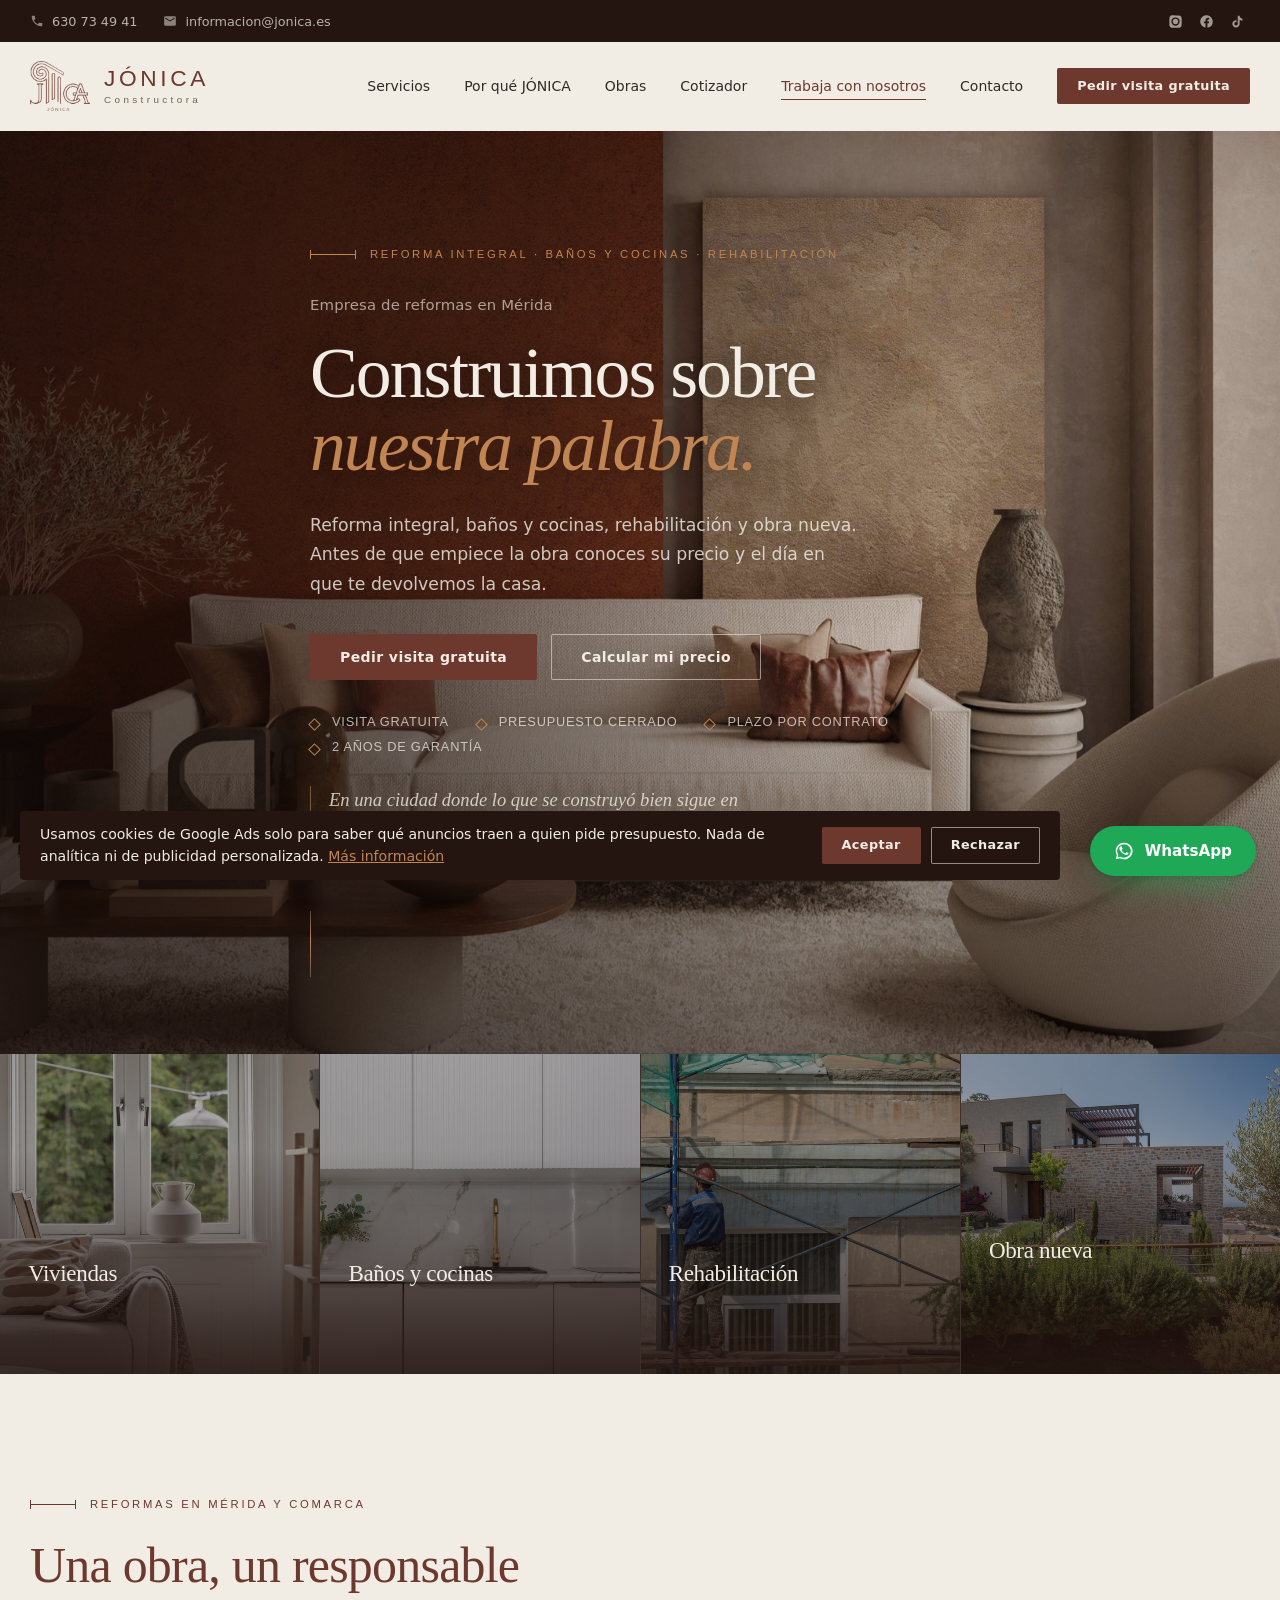
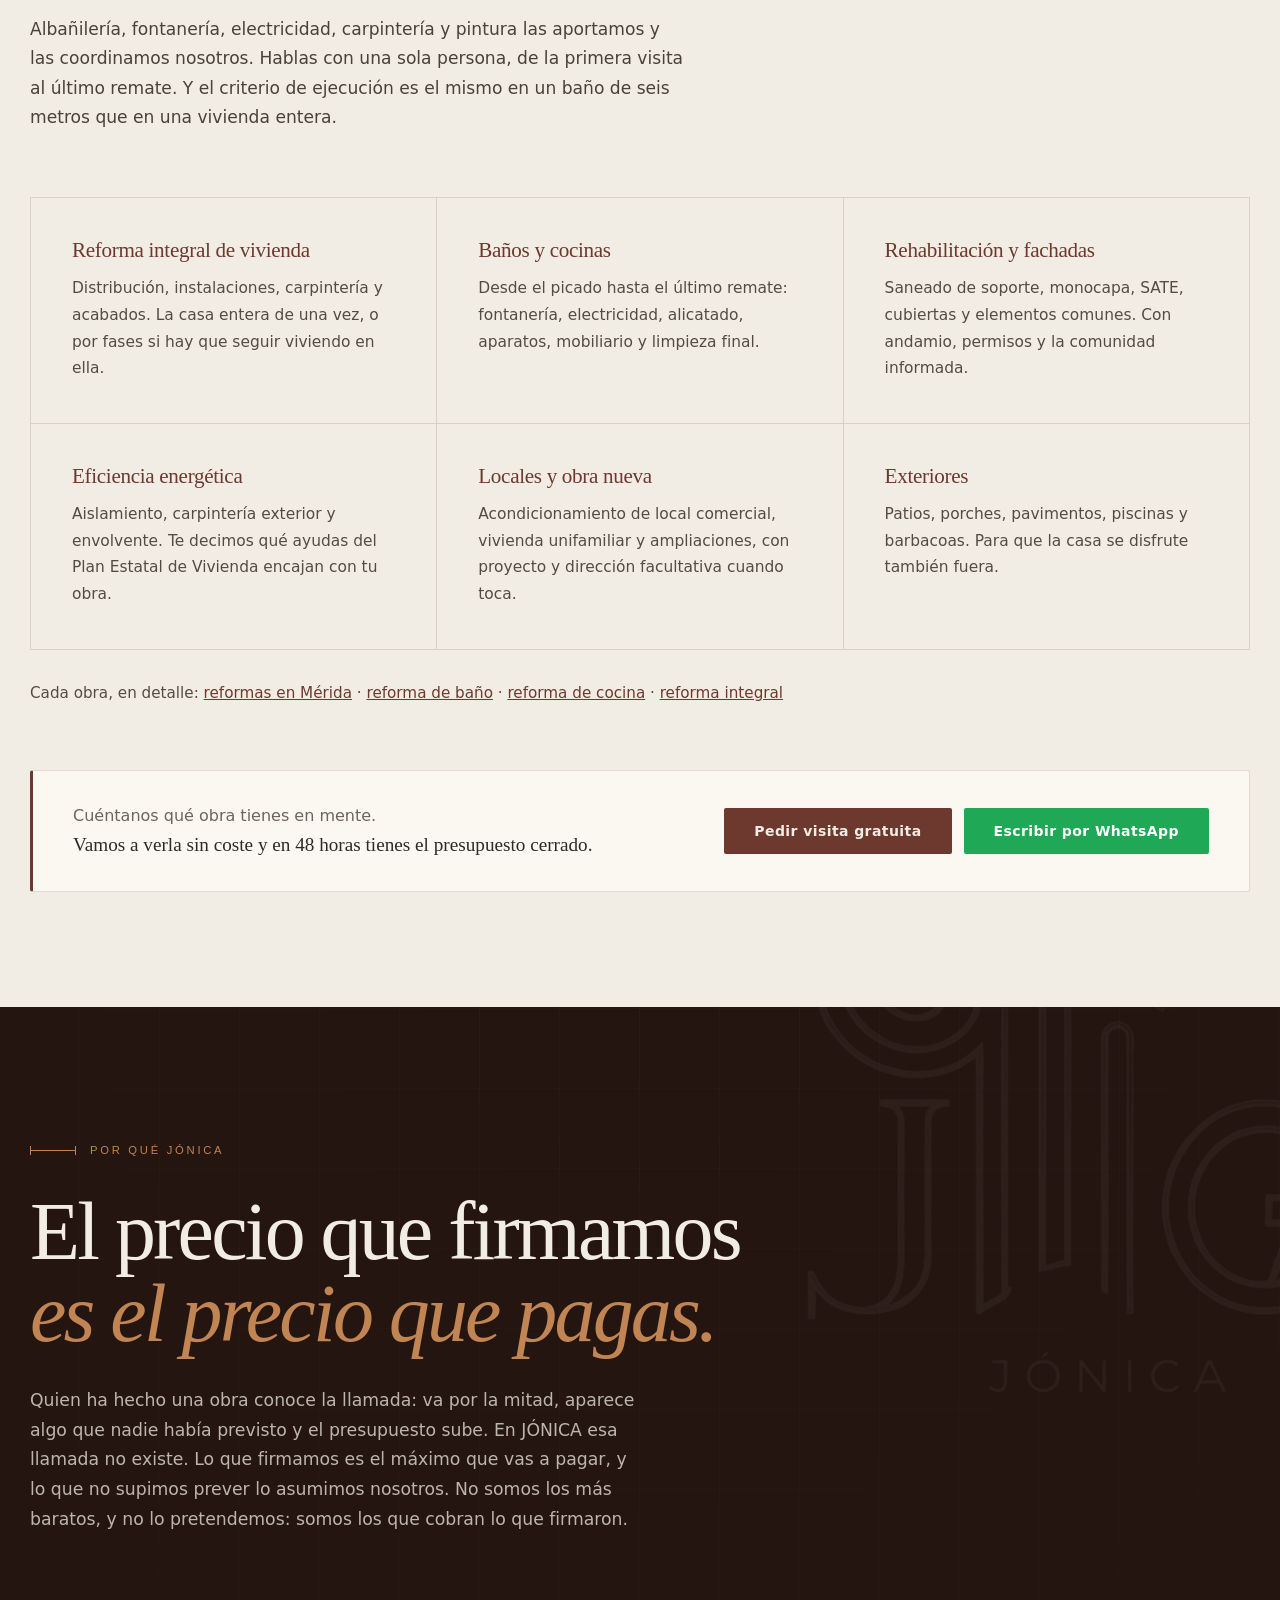
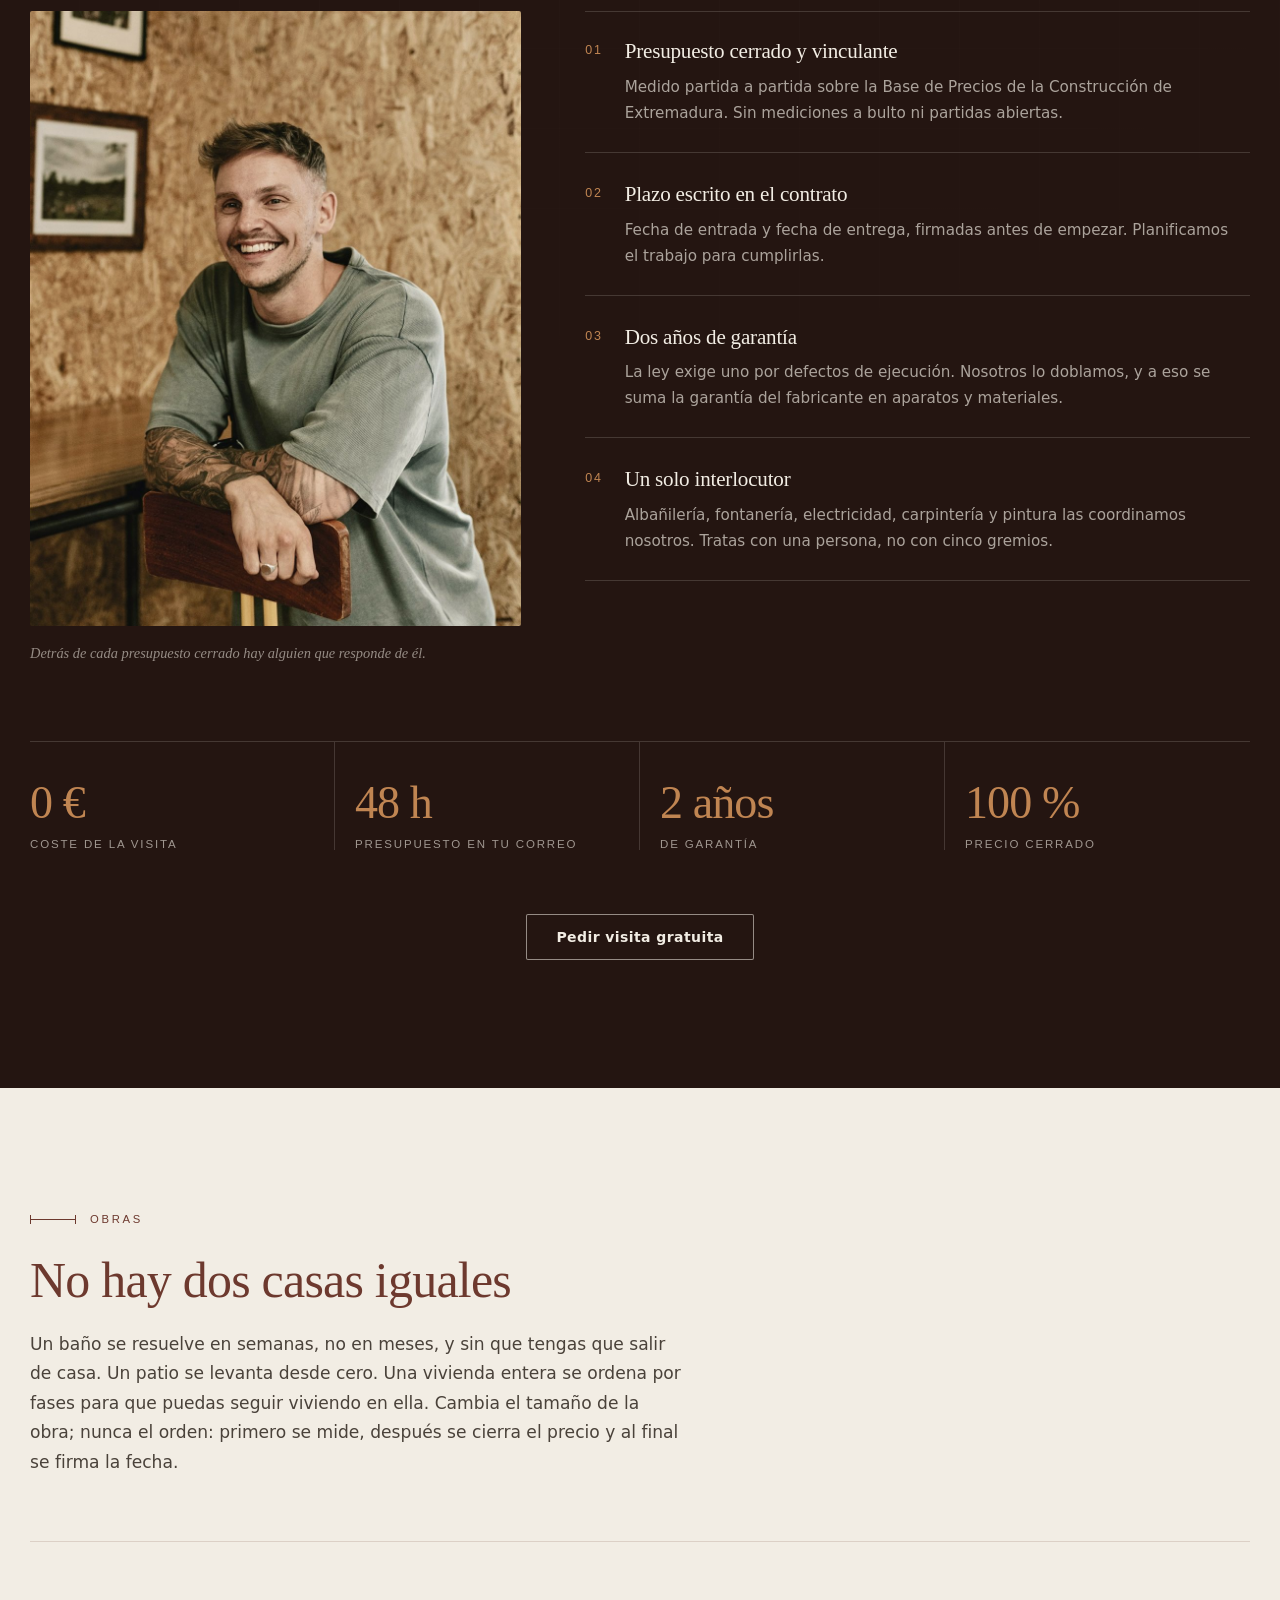
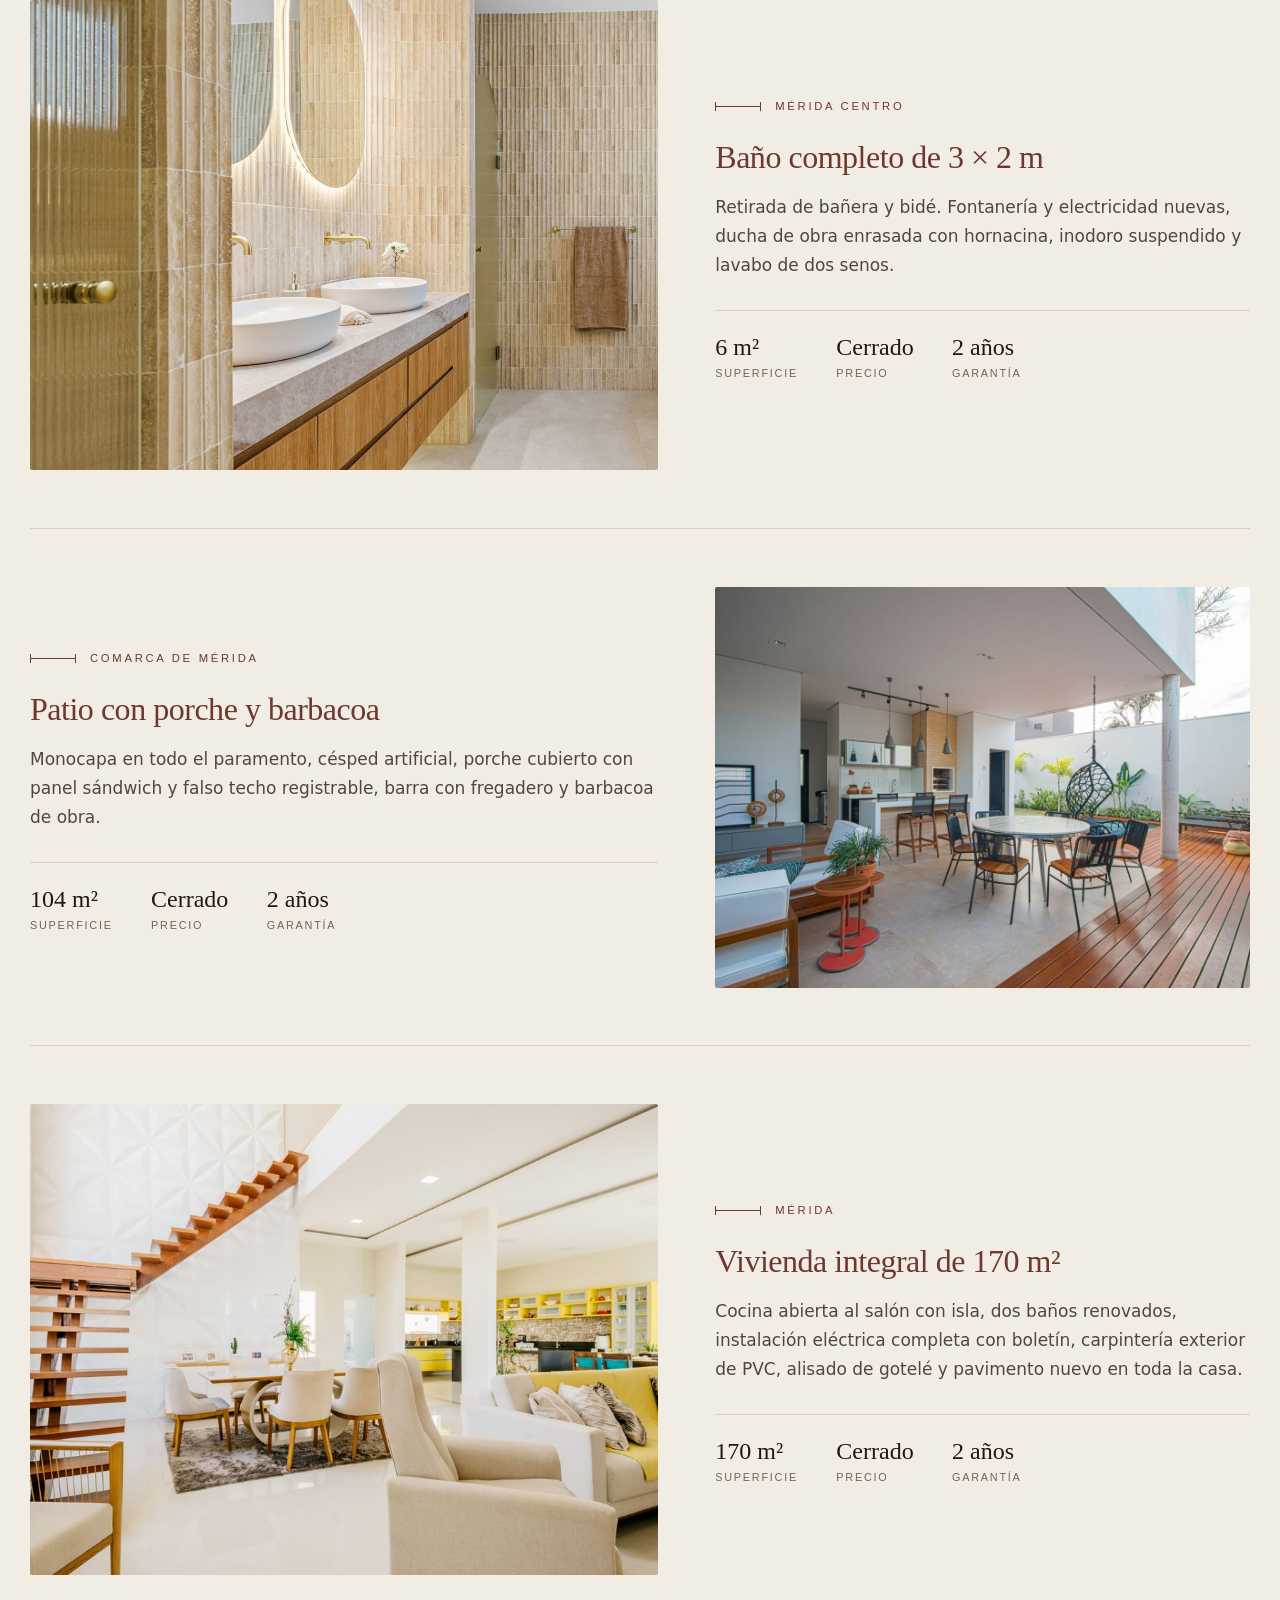
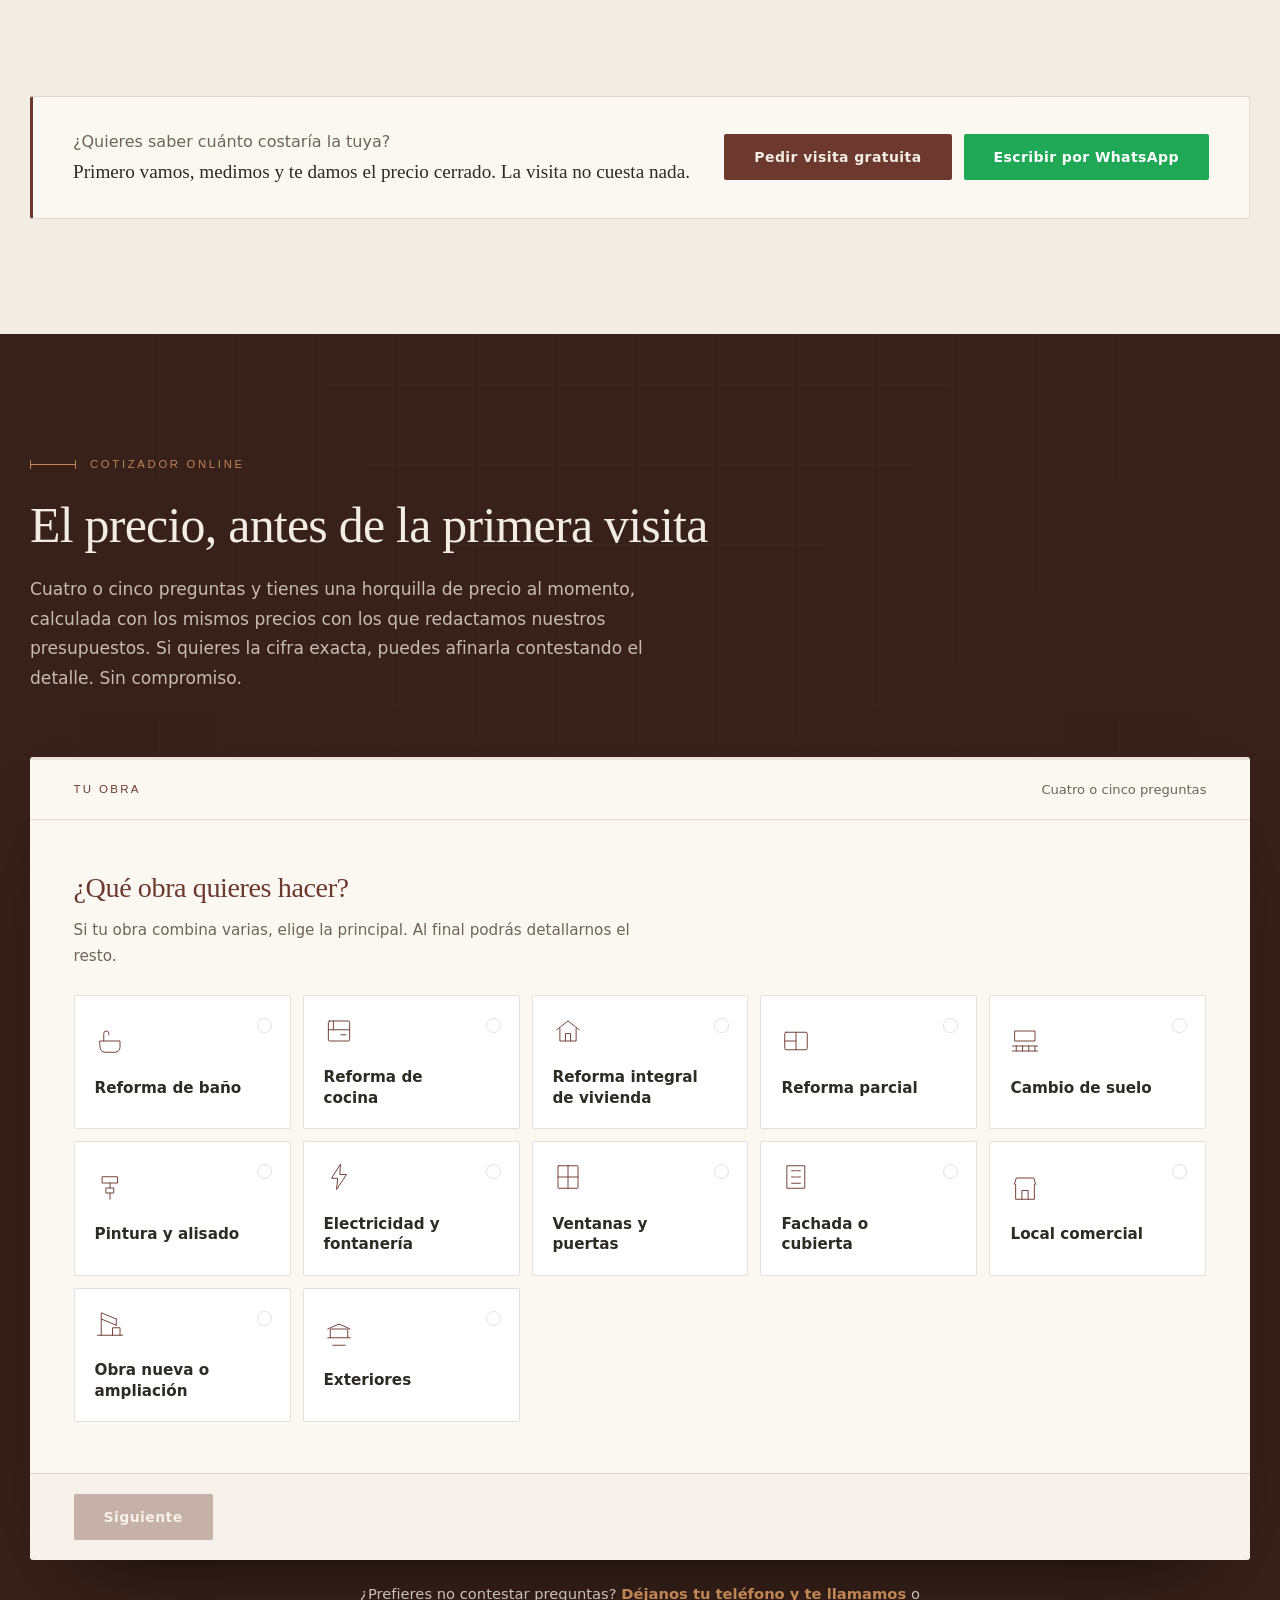
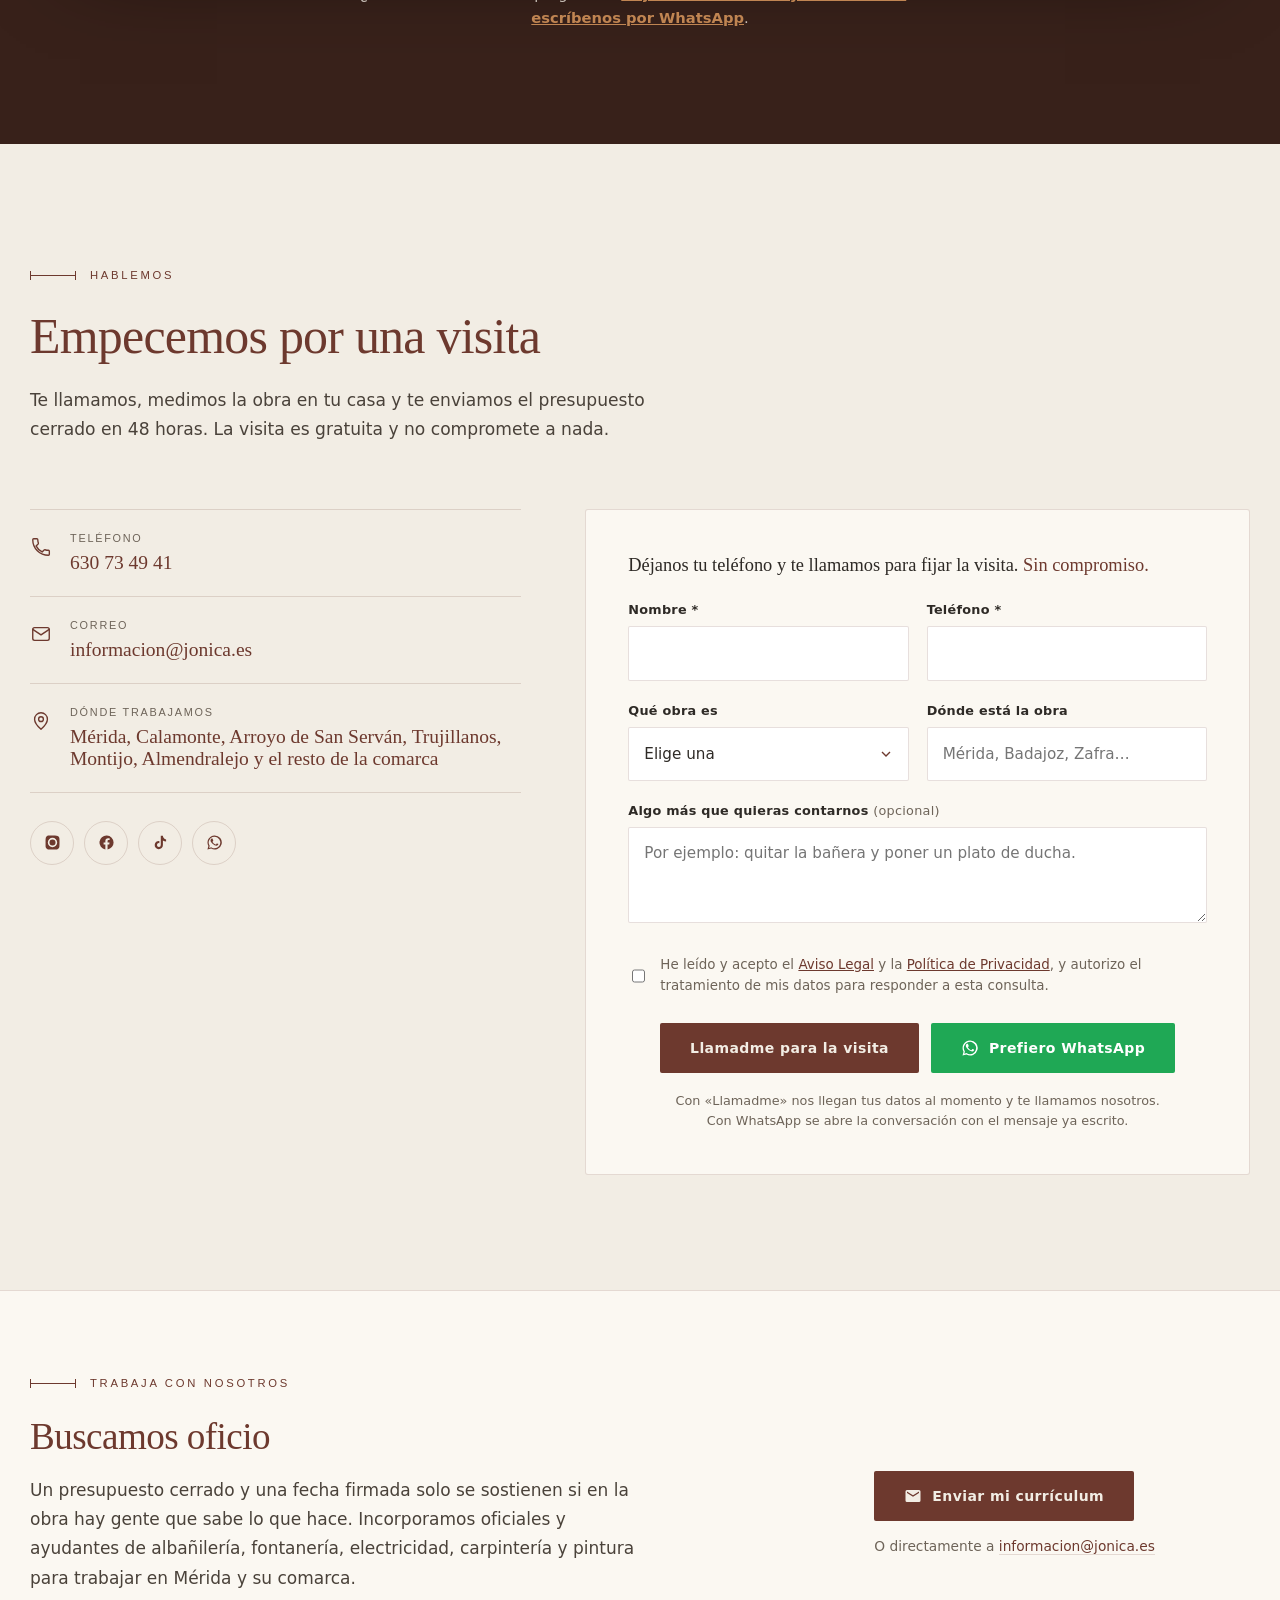
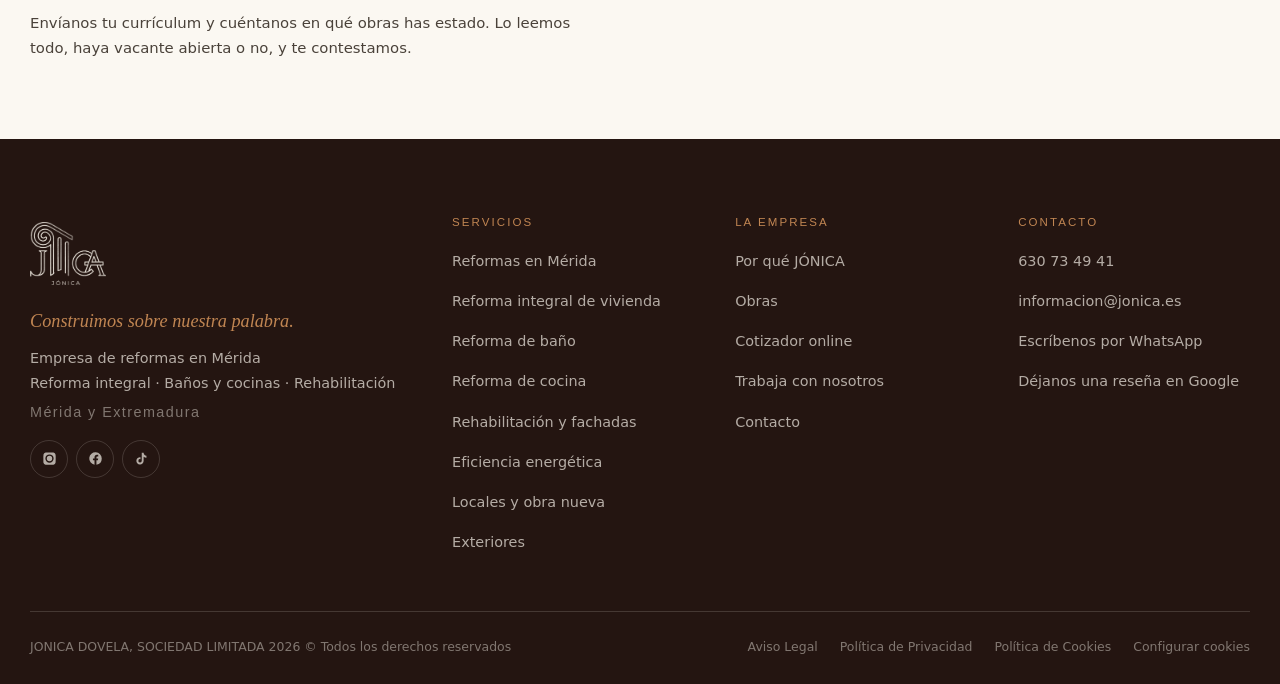
==== index.html @ 3fb7e266 "Publicacion 2026-11-08 17:28" ====
<!DOCTYPE html>
<html lang="es">
<head>
<meta charset="utf-8">
<meta name="viewport" content="width=device-width, initial-scale=1">
<title>Empresa de reformas en Mérida | JÓNICA CONSTRUCTORA</title>
<meta name="description" content="Reformas de baño, cocina y vivienda completa en Mérida y su comarca. Visita gratuita, presupuesto cerrado en 48 horas y plazo escrito en el contrato.">
<meta name="theme-color" content="#241511">
<link rel="icon" href="assets/logo-terracota.png?v=0fff7d85">
<link rel="canonical" href="https://jonica.es/">

<meta property="og:type" content="website">
<meta property="og:title" content="JÓNICA CONSTRUCTORA · Construimos sobre nuestra palabra">
<meta property="og:description" content="Empresa de reformas en Mérida: reforma integral, baños y cocinas, rehabilitación. Presupuesto cerrado, plazo por contrato y dos años de garantía.">
<meta property="og:image" content="https://jonica.es/assets/portada.jpg?v=0730b258">
<meta property="og:url" content="https://jonica.es/">
<meta property="og:locale" content="es_ES">

<link rel="preload" as="image" href="assets/portada.jpg?v=0730b258">
<link rel="stylesheet" href="assets/estilos.css?v=313b0e98">

<!-- Marca que hay JavaScript. Las animaciones de entrada parten de opacidad
     cero y es el JavaScript el que las enciende: sin esta clase, un navegador
     con el script bloqueado se quedaría con la página en blanco. -->
<script>document.documentElement.className += ' js';</script>

<script type="application/ld+json">
{
  "@context": "https://schema.org",
  "@type": "GeneralContractor",
  "@id": "https://jonica.es/#empresa",
  "name": "JÓNICA CONSTRUCTORA",
  "legalName": "JONICA DOVELA, SOCIEDAD LIMITADA",
  "slogan": "Construimos sobre nuestra palabra.",
  "description": "Empresa de reformas en Mérida: reforma integral, baños y cocinas, rehabilitación y obra nueva. Presupuesto cerrado y vinculante, plazo escrito en contrato y dos años de garantía.",
  "image": "https://jonica.es/assets/portada.jpg?v=0730b258",
  "logo": "https://jonica.es/assets/logo-terracota.png?v=0fff7d85",
  "url": "https://jonica.es/",
  "telephone": "+34630734941",
  "email": "informacion@jonica.es",
  "address": {
    "@type": "PostalAddress",
    "addressLocality": "Mérida",
    "postalCode": "06800",
    "addressRegion": "Badajoz",
    "addressCountry": "ES"
  },
  "geo": { "@type": "GeoCoordinates", "latitude": 38.9161, "longitude": -6.3437 },
  "areaServed": ["Mérida", "Calamonte", "Arroyo de San Serván", "La Garrovilla", "Esparragalejo", "Mirandilla", "Trujillanos", "Valverde de Mérida", "San Pedro de Mérida", "Don Álvaro", "Villagonzalo", "La Zarza", "Torremayor", "Montijo", "Almendralejo"],
  "sameAs": [
    "https://g.page/r/CRn0P5G3uxmUEBM",
    "https://www.instagram.com/jonica.es",
    "https://www.facebook.com/profile.php?id=61593149879597",
    "https://www.tiktok.com/@jonica.es"
  ]
}
</script>
</head>
<body>

<a class="saltar" href="#principal">Saltar al contenido</a>

<!-- ============================ BARRA SUPERIOR ============================ -->
<div class="barra-sup">
  <div class="envoltura">
    <div class="barra-sup__datos">
      <a data-tel href="tel:+34630734941">
        <svg viewBox="0 0 24 24" aria-hidden="true"><path d="M6.6 10.8c1.4 2.8 3.8 5.1 6.6 6.6l2.2-2.2c.3-.3.7-.4 1-.2 1.2.4 2.4.6 3.7.6.6 0 1 .4 1 1V20c0 .6-.4 1-1 1C10.6 21 3 13.4 3 4c0-.6.4-1 1-1h3.5c.6 0 1 .4 1 1 0 1.3.2 2.5.6 3.7.1.4 0 .7-.2 1z"/></svg>
        630 73 49 41
      </a>
      <a class="barra-sup__correo" data-correo href="mailto:informacion@jonica.es">
        <svg viewBox="0 0 24 24" aria-hidden="true"><path d="M20 4H4a2 2 0 0 0-2 2v12a2 2 0 0 0 2 2h16a2 2 0 0 0 2-2V6a2 2 0 0 0-2-2zm0 4l-8 5-8-5V6l8 5 8-5z"/></svg>
        informacion@jonica.es
      </a>
    </div>
    <div class="barra-sup__redes">
      <a href="https://www.instagram.com/jonica.es" target="_blank" rel="noopener" aria-label="Instagram de Jónica Constructora">
        <svg viewBox="0 0 24 24" aria-hidden="true"><path d="M12 2.2c3.2 0 3.6 0 4.9.1 1.2.1 1.8.2 2.2.4.6.2 1 .5 1.4.9.4.4.7.8.9 1.4.2.4.4 1 .4 2.2.1 1.3.1 1.7.1 4.9s0 3.6-.1 4.9c-.1 1.2-.2 1.8-.4 2.2-.2.6-.5 1-.9 1.4-.4.4-.8.7-1.4.9-.4.2-1 .4-2.2.4-1.3.1-1.7.1-4.9.1s-3.6 0-4.9-.1c-1.2-.1-1.8-.2-2.2-.4-.6-.2-1-.5-1.4-.9-.4-.4-.7-.8-.9-1.4-.2-.4-.4-1-.4-2.2C2.2 15.6 2.2 15.2 2.2 12s0-3.6.1-4.9c.1-1.2.2-1.8.4-2.2.2-.6.5-1 .9-1.4.4-.4.8-.7 1.4-.9.4-.2 1-.4 2.2-.4C8.4 2.2 8.8 2.2 12 2.2zm0 3.2A6.6 6.6 0 1 0 18.6 12 6.6 6.6 0 0 0 12 5.4zm0 10.9A4.3 4.3 0 1 1 16.3 12 4.3 4.3 0 0 1 12 16.3zm6.9-11.1a1.5 1.5 0 1 1-1.5-1.5 1.5 1.5 0 0 1 1.5 1.5z"/></svg>
        <span class="solo-lectores">Instagram</span>
      </a>
      <a href="https://www.facebook.com/profile.php?id=61593149879597" target="_blank" rel="noopener" aria-label="Facebook de Jónica Constructora">
        <svg viewBox="0 0 24 24" aria-hidden="true"><path d="M22 12a10 10 0 1 0-11.6 9.9v-7H7.9V12h2.5V9.8c0-2.5 1.5-3.9 3.8-3.9 1.1 0 2.2.2 2.2.2v2.5h-1.3c-1.2 0-1.6.8-1.6 1.6V12h2.8l-.4 2.9h-2.4v7A10 10 0 0 0 22 12z"/></svg>
        <span class="solo-lectores">Facebook</span>
      </a>
      <a href="https://www.tiktok.com/@jonica.es" target="_blank" rel="noopener" aria-label="TikTok de Jónica Constructora">
        <svg viewBox="0 0 24 24" aria-hidden="true"><path d="M16.6 5.8a4.8 4.8 0 0 1-1.2-3.2h-3v13a2.7 2.7 0 1 1-2-2.6V9.9a5.8 5.8 0 1 0 5 5.7V9.3a7.8 7.8 0 0 0 4.5 1.4V7.7a4.8 4.8 0 0 1-3.3-1.9z"/></svg>
        <span class="solo-lectores">TikTok</span>
      </a>
    </div>
  </div>
</div>

<!-- ============================== CABECERA =============================== -->
<header class="cabecera">
  <div class="envoltura">
    <a class="marca" href="#" aria-label="JÓNICA CONSTRUCTORA, inicio">
      <img class="marca__mark" src="assets/logo-terracota.png?v=0fff7d85" alt="" width="360" height="302">
      <span class="marca__texto">
        <span class="marca__nombre">JÓNICA</span>
        <span class="marca__bajada">Constructora</span>
      </span>
    </a>

    <button class="hamburguesa" type="button" aria-expanded="false" aria-controls="menu-principal" aria-label="Abrir el menú">
      <i></i>
    </button>

    <nav class="menu" id="menu-principal" aria-label="Menú principal">
      <a href="#servicios">Servicios</a>
      <a href="#nosotros">Por qué JÓNICA</a>
      <a href="#obras">Obras</a>
      <a href="#cotizador">Cotizador</a>
      <a href="#empleo">Trabaja con nosotros</a>
      <a href="#contacto">Contacto</a>
      <a class="btn btn--peq" href="#contacto">Pedir visita gratuita</a>
    </nav>
  </div>
</header>

<main id="principal">

<!-- =============================== PORTADA =============================== -->
<section class="portada">
  <div class="portada__foto" aria-hidden="true">
    <img src="assets/portada.jpg?v=0730b258" alt="" width="1900" height="1175" fetchpriority="high">
  </div>
  <span class="portada__velo" aria-hidden="true"></span>

  <div class="envoltura portada__caja">
    <span class="cota cota--claro" data-entra style="animation-delay:.08s">Reforma integral · Baños y cocinas · Rehabilitación</span>

    <!-- El lema de la casa. La jónica es una columna, y una columna se
         sostiene sobre su base: por eso «construimos sobre» y no «cumplimos».
         Dice el presupuesto cerrado y el plazo firmado sin nombrar el dinero,
         que es cosa del párrafo de debajo. -->
    <h1 data-entra style="animation-delay:.18s">
      <span class="portada__sobre">Empresa de reformas en Mérida</span>
      <span class="portada__lema">Construimos sobre<em>nuestra palabra.</em></span>
    </h1>

    <!-- Los tres sellos de abajo ya enumeran las garantías; este párrafo no
         las repite. Dice qué hacemos y remata con lo único que el cliente
         quiere oír de verdad: cuándo recupera su casa. -->
    <p class="portada__parrafo" data-entra style="animation-delay:.36s">
      Reforma integral, baños y cocinas, rehabilitación y obra nueva.
      Antes de que empiece la obra conoces su precio y el día en que
      te devolvemos la casa.
    </p>

    <!-- La acción principal es la visita: es lo que convierte una visita a la
         web en un cliente. El cotizador queda de segunda para quien quiere
         echar números antes de hablar; WhatsApp ya está siempre en la esquina. -->
    <div class="portada__botones" data-entra style="animation-delay:.48s">
      <a class="btn" href="#contacto">Pedir visita gratuita</a>
      <a class="btn btn--claro" href="#cotizador">Calcular mi precio</a>
    </div>

    <ul class="sellos" data-entra style="animation-delay:.6s">
      <li>Visita gratuita</li>
      <li>Presupuesto cerrado</li>
      <li>Plazo por contrato</li>
      <li>2 años de garantía</li>
    </ul>

    <!-- La nota de Mérida. Es la única licencia literaria de toda la web y se
         la puede permitir porque no promete nada: solo sitúa a la empresa en
         una ciudad donde la obra bien hecha lleva veinte siglos demostrándolo.
         El dato (dos mil años, cien años) hace el trabajo que en otra web haría
         la palabra «calidad». -->
    <p class="portada__nota" data-entra style="animation-delay:.72s">
      En una ciudad donde lo que se construyó bien sigue en pie dos mil años
      después, <em>no nos parece mucho pedir que una casa aguante otros cien.</em>
    </p>

    <span class="baja" data-entra style="animation-delay:.8s" aria-hidden="true"></span>
  </div>
</section>

<!-- ============================= CATEGORÍAS ============================== -->
<section class="paneles" aria-label="Qué tipo de obra hacemos">
  <a class="panel" href="reforma-integral-merida" data-revela>
    <img src="assets/cat-viviendas.jpg?v=9f24107b" alt="Salón de vivienda tras una reforma integral" width="800" height="600" loading="lazy">
    <span class="panel__cuerpo">
      <h3>Viviendas</h3>
      <p>Reforma integral, redistribución y actualización de pisos y viviendas.</p>
    </span>
  </a>
  <a class="panel" href="reforma-bano-merida" data-revela>
    <img src="assets/cat-banos-cocinas.jpg?v=78fd0f29" alt="Cocina reformada de gama alta" width="800" height="600" loading="lazy">
    <span class="panel__cuerpo">
      <h3>Baños y cocinas</h3>
      <p>Obra de ciclo corto, ejecutada de una vez y con fecha de entrega.</p>
    </span>
  </a>
  <a class="panel" href="#cotizador" data-revela>
    <img src="assets/cat-rehabilitacion.jpg?v=b9112d75" alt="Operario enfoscando una fachada desde el andamio" width="800" height="600" loading="lazy">
    <span class="panel__cuerpo">
      <h3>Rehabilitación</h3>
      <p>Fachadas, cubiertas y casas con historia devueltas a la vida.</p>
    </span>
  </a>
  <a class="panel" href="#cotizador" data-revela>
    <img src="assets/cat-obra-nueva.jpg?v=0b61bdaf" alt="Vivienda unifamiliar de nueva planta con fachada de piedra y porche" width="900" height="675" loading="lazy">
    <span class="panel__cuerpo">
      <h3>Obra nueva</h3>
      <p>Vivienda de nueva planta, ampliaciones y la estructura que las sostiene.</p>
    </span>
  </a>
</section>

<!-- ============================== SERVICIOS ============================== -->
<section class="seccion" id="servicios">
  <div class="envoltura">
    <header class="encabezado" data-revela>
      <span class="cota">Reformas en Mérida y comarca</span>
      <h2 class="titulo">Una obra, un responsable</h2>
      <p class="entradilla">
        Albañilería, fontanería, electricidad, carpintería y pintura las
        aportamos y las coordinamos nosotros. Hablas con una sola persona, de la
        primera visita al último remate. Y el criterio de ejecución es el mismo
        en un baño de seis metros que en una vivienda entera.
      </p>
    </header>

    <div class="servicios" data-escalona>
      <article class="servicio" data-revela>
        <h3>Reforma integral de vivienda</h3>
        <p>Distribución, instalaciones, carpintería y acabados. La casa entera de una vez, o por fases si hay que seguir viviendo en ella.</p>
      </article>
      <article class="servicio" data-revela>
        <h3>Baños y cocinas</h3>
        <p>Desde el picado hasta el último remate: fontanería, electricidad, alicatado, aparatos, mobiliario y limpieza final.</p>
      </article>
      <article class="servicio" data-revela>
        <h3>Rehabilitación y fachadas</h3>
        <p>Saneado de soporte, monocapa, SATE, cubiertas y elementos comunes. Con andamio, permisos y la comunidad informada.</p>
      </article>
      <article class="servicio" data-revela>
        <h3>Eficiencia energética</h3>
        <p>Aislamiento, carpintería exterior y envolvente. Te decimos qué ayudas del Plan Estatal de Vivienda encajan con tu obra.</p>
      </article>
      <article class="servicio" data-revela>
        <h3>Locales y obra nueva</h3>
        <p>Acondicionamiento de local comercial, vivienda unifamiliar y ampliaciones, con proyecto y dirección facultativa cuando toca.</p>
      </article>
      <article class="servicio" data-revela>
        <h3>Exteriores</h3>
        <p>Patios, porches, pavimentos, piscinas y barbacoas. Para que la casa se disfrute también fuera.</p>
      </article>
    </div>

    <p class="servicios__mas" data-revela>
      Cada obra, en detalle:
      <a href="reformas-merida">reformas en Mérida</a> ·
      <a href="reforma-bano-merida">reforma de baño</a> ·
      <a href="reforma-cocina-merida">reforma de cocina</a> ·
      <a href="reforma-integral-merida">reforma integral</a>
    </p>

    <div class="llamada" data-revela>
      <p>Cuéntanos qué obra tienes en mente. <b>Vamos a verla sin coste y en 48 horas tienes el presupuesto cerrado.</b></p>
      <div class="llamada__botones">
        <a class="btn" href="#contacto">Pedir visita gratuita</a>
        <a class="btn btn--wa" data-wa href="https://wa.me/34684394567" target="_blank" rel="noopener">Escribir por WhatsApp</a>
      </div>
    </div>
  </div>
</section>

<!-- ============================== POR QUÉ ================================ -->
<section class="porque" id="nosotros">
  <span class="porque__trama" aria-hidden="true"></span>
  <img class="porque__marca" src="assets/logo-crema.png?v=60abdd3d" alt="" aria-hidden="true" width="760" height="638" loading="lazy">

  <div class="envoltura">
    <header class="porque__cabeza">
      <span class="cota cota--claro" data-revela>Por qué JÓNICA</span>
      <!-- Aquí es donde se habla de dinero, ya que el lema de portada no lo
           hace: la portada promete la palabra dada y esta sección la concreta
           en la única cifra que le preocupa al cliente, la final. -->
      <!-- El titular es una afirmación cerrada, sin adjetivos y sin negación:
           la promesa entera cabe en siete palabras. El salto va a mano para
           que la segunda línea caiga sobre «pagas». -->
      <h2 class="porque__titulo" data-revela>
        El precio que firmamos
        <em>es el precio que pagas.</em>
      </h2>
      <p class="porque__bajada" data-revela>
        Quien ha hecho una obra conoce la llamada: va por la mitad, aparece algo
        que nadie había previsto y el presupuesto sube. En JÓNICA esa llamada no
        existe. Lo que firmamos es el máximo que vas a pagar, y lo que no
        supimos prever lo asumimos nosotros. No somos los más baratos, y no lo
        pretendemos: somos los que cobran lo que firmaron.
      </p>
    </header>

    <div class="porque__cuerpo">
      <figure class="porque__foto" data-revela="izq">
        <!-- La única foto de la web en la que alguien mira a cámara, y está
             aquí a propósito: esta es la sección en la que se pide confianza,
             y la confianza se le da a una cara, no a un argumento. -->
        <img src="assets/equipo.jpg?v=554ee731" alt="Miembro del equipo de JÓNICA mirando a cámara en una vivienda en obra" width="1000" height="1250" loading="lazy">
        <figcaption>Detrás de cada presupuesto cerrado hay alguien que responde de él.</figcaption>
      </figure>

      <ul class="pilares" data-escalona>
        <li data-revela>
          <span class="pilar__num">01</span>
          <div>
            <b>Presupuesto cerrado y vinculante</b>
            <p>Medido partida a partida sobre la Base de Precios de la Construcción de Extremadura. Sin mediciones a bulto ni partidas abiertas.</p>
          </div>
        </li>
        <li data-revela>
          <span class="pilar__num">02</span>
          <div>
            <b>Plazo escrito en el contrato</b>
            <p>Fecha de entrada y fecha de entrega, firmadas antes de empezar. Planificamos el trabajo para cumplirlas.</p>
          </div>
        </li>
        <li data-revela>
          <span class="pilar__num">03</span>
          <div>
            <b>Dos años de garantía</b>
            <p>La ley exige uno por defectos de ejecución. Nosotros lo doblamos, y a eso se suma la garantía del fabricante en aparatos y materiales.</p>
          </div>
        </li>
        <li data-revela>
          <span class="pilar__num">04</span>
          <div>
            <b>Un solo interlocutor</b>
            <p>Albañilería, fontanería, electricidad, carpintería y pintura las coordinamos nosotros. Tratas con una persona, no con cinco gremios.</p>
          </div>
        </li>
      </ul>
    </div>

    <div class="cifras" data-escalona>
      <div class="cifra" data-revela><b data-cuenta="0" data-sufijo=" €">0 €</b><span>Coste de la visita</span></div>
      <div class="cifra" data-revela><b data-cuenta="48" data-sufijo=" h">48 h</b><span>Presupuesto en tu correo</span></div>
      <div class="cifra" data-revela><b data-cuenta="2" data-sufijo=" años">2 años</b><span>De garantía</span></div>
      <div class="cifra" data-revela><b data-cuenta="100" data-sufijo=" %">100 %</b><span>Precio cerrado</span></div>
    </div>

    <div class="llamada llamada--oscura" data-revela>
      <a class="btn btn--claro" href="#contacto">Pedir visita gratuita</a>
    </div>
  </div>
</section>

<!-- =============================== OBRAS ================================= -->
<section class="seccion obras" id="obras">
  <div class="envoltura">
    <header class="encabezado" data-revela>
      <span class="cota">Obras</span>
      <h2 class="titulo">No hay dos casas iguales</h2>
      <p class="entradilla">
        Un baño se resuelve en semanas, no en meses, y sin que tengas que salir
        de casa. Un patio se levanta desde cero. Una vivienda entera se ordena
        por fases para que puedas seguir viviendo en ella. Cambia el tamaño de
        la obra; nunca el orden: primero se mide, después se cierra el precio y
        al final se firma la fecha.
      </p>
    </header>

    <article class="obra" data-revela>
      <figure class="obra__foto">
        <img src="assets/obra-bano.jpg?v=7a996282" alt="Baño reformado en tonos crema, con mueble de dos senos, grifería en latón y mampara de la ducha de obra" width="1200" height="900" loading="lazy">
      </figure>
      <div class="obra__texto">
        <span class="cota">Mérida centro</span>
        <h3>Baño completo de 3 × 2 m</h3>
        <p>
          Retirada de bañera y bidé. Fontanería y electricidad nuevas, ducha de
          obra enrasada con hornacina, inodoro suspendido y lavabo de dos senos.
        </p>
        <ul class="obra__ficha">
          <li><b>6 m²</b><span>Superficie</span></li>
          <li><b>Cerrado</b><span>Precio</span></li>
          <li><b>2 años</b><span>Garantía</span></li>
        </ul>
      </div>
    </article>

    <article class="obra obra--invertida" data-revela>
      <figure class="obra__foto">
        <img src="assets/obra-exteriores.jpg?v=6f44fef1" alt="Porche cubierto con falso techo, barra con fregadero, barbacoa de obra y mesa de comedor abierta al jardín" width="1200" height="900" loading="lazy">
      </figure>
      <div class="obra__texto">
        <span class="cota">Comarca de Mérida</span>
        <h3>Patio con porche y barbacoa</h3>
        <p>
          Monocapa en todo el paramento, césped artificial, porche cubierto con
          panel sándwich y falso techo registrable, barra con fregadero y
          barbacoa de obra.
        </p>
        <ul class="obra__ficha">
          <li><b>104 m²</b><span>Superficie</span></li>
          <li><b>Cerrado</b><span>Precio</span></li>
          <li><b>2 años</b><span>Garantía</span></li>
        </ul>
      </div>
    </article>

    <article class="obra" data-revela>
      <figure class="obra__foto">
        <img src="assets/obra-vivienda.jpg?v=1a87e496" alt="Salón con la cocina abierta tras una reforma integral de vivienda" width="900" height="675" loading="lazy">
      </figure>
      <div class="obra__texto">
        <span class="cota">Mérida</span>
        <h3>Vivienda integral de 170 m²</h3>
        <p>
          Cocina abierta al salón con isla, dos baños renovados, instalación
          eléctrica completa con boletín, carpintería exterior de PVC, alisado
          de gotelé y pavimento nuevo en toda la casa.
        </p>
        <ul class="obra__ficha">
          <li><b>170 m²</b><span>Superficie</span></li>
          <li><b>Cerrado</b><span>Precio</span></li>
          <li><b>2 años</b><span>Garantía</span></li>
        </ul>
      </div>
    </article>

    <div class="llamada" data-revela>
      <p>¿Quieres saber cuánto costaría la tuya? <b>Primero vamos, medimos y te damos el precio cerrado. La visita no cuesta nada.</b></p>
      <div class="llamada__botones">
        <a class="btn" href="#contacto">Pedir visita gratuita</a>
        <a class="btn btn--wa" data-wa href="https://wa.me/34684394567" target="_blank" rel="noopener">Escribir por WhatsApp</a>
      </div>
    </div>
  </div>
</section>

<!-- ============================== RESEÑAS ================================
     Sale oculta y la enseña el JavaScript solo si hay reseñas de verdad. Una
     sección de opiniones vacía, o con una sola, resta en vez de sumar.
     ====================================================================== -->
<section class="seccion resenas" id="resenas" hidden>
  <div class="envoltura">
    <header class="encabezado" data-revela>
      <span class="cota">Lo que dicen</span>
      <h2 class="titulo">Lo cuentan ellos, no nosotros</h2>
      <p class="entradilla">
        Son las reseñas de nuestra ficha de Google, copiadas tal cual. Están
        todas allí, públicas y con el nombre de quien las escribe: el enlace de
        abajo lleva a la ficha para que las leas sin pasar por nosotros.
      </p>
    </header>

    <p class="resenas__nota" data-revela>
      <b id="resenas-media"></b>
      <span class="resenas__barras" id="resenas-estrellas" aria-hidden="true"></span>
      <a id="resenas-enlace" href="https://maps.google.com/?cid=10671767189121397785"
         target="_blank" rel="noopener"><span id="resenas-cuantas"></span> en Google</a>
    </p>

    <div class="resenas__lista" id="resenas-lista"></div>

    <div class="llamada" data-revela>
      <p>¿Hemos trabajado en tu casa? <b>Contarlo lleva un minuto y es lo que lee el siguiente que nos busca.</b></p>
      <div class="llamada__botones">
        <a class="btn btn--linea" href="https://search.google.com/local/writereview?placeid=ChIJpRSHyXCEM4MRGfQ_kbe7GZQ"
           target="_blank" rel="noopener">Dejar una reseña en Google</a>
      </div>
    </div>
  </div>
</section>

<!-- ============================= COTIZADOR =============================== -->
<section class="cotizador" id="cotizador">
  <span class="porque__trama" aria-hidden="true"></span>
  <div class="envoltura">
    <header class="encabezado encabezado--claro" data-revela>
      <span class="cota cota--claro">Cotizador online</span>
      <h2 class="titulo titulo--claro">El precio, antes de la primera visita</h2>
      <p class="entradilla">
        Cuatro o cinco preguntas y tienes una horquilla de precio al momento,
        calculada con los mismos precios con los que redactamos nuestros
        presupuestos. Si quieres la cifra exacta, puedes afinarla contestando
        el detalle. Sin compromiso.
      </p>
    </header>

    <div class="caja-cot" id="caja-cotizador" data-revela="zoom">
      <noscript>
        <p style="padding:40px">El cotizador necesita JavaScript activado. Si lo prefieres,
        escríbenos por WhatsApp al 684 39 45 67 y te damos la estimación nosotros.</p>
      </noscript>
    </div>

    <!-- La salida para quien no quiere contestar preguntas: que no se vaya sin
         dejar el teléfono. -->
    <p class="cot__atajo">
      ¿Prefieres no contestar preguntas? <a href="#contacto">Déjanos tu teléfono y te llamamos</a>
      o <a data-wa href="https://wa.me/34684394567" target="_blank" rel="noopener">escríbenos por WhatsApp</a>.
    </p>
  </div>
</section>

<!-- ============================== CONTACTO =============================== -->
<section class="seccion contacto" id="contacto">
  <div class="envoltura">
    <header class="encabezado" data-revela>
      <span class="cota">Hablemos</span>
      <h2 class="titulo">Empecemos por una visita</h2>
      <p class="entradilla">
        Te llamamos, medimos la obra en tu casa y te enviamos el presupuesto
        cerrado en 48 horas. La visita es gratuita y no compromete a nada.
      </p>
    </header>

    <div class="contacto__caja">
      <div class="contacto__datos" data-revela="izq">
        <div class="dato">
          <svg viewBox="0 0 24 24" aria-hidden="true"><path d="M6.6 10.8c1.4 2.8 3.8 5.1 6.6 6.6l2.2-2.2c.3-.3.7-.4 1-.2 1.2.4 2.4.6 3.7.6.6 0 1 .4 1 1V20c0 .6-.4 1-1 1C10.6 21 3 13.4 3 4c0-.6.4-1 1-1h3.5c.6 0 1 .4 1 1 0 1.3.2 2.5.6 3.7.1.4 0 .7-.2 1z"/></svg>
          <div>
            <span>Teléfono</span>
            <a data-tel href="tel:+34630734941">630 73 49 41</a>
          </div>
        </div>
        <div class="dato">
          <svg viewBox="0 0 24 24" aria-hidden="true"><rect x="3" y="5" width="18" height="14" rx="2"/><path d="M3 7l9 6 9-6"/></svg>
          <div>
            <span>Correo</span>
            <a data-correo href="mailto:informacion@jonica.es">informacion@jonica.es</a>
          </div>
        </div>
        <div class="dato">
          <svg viewBox="0 0 24 24" aria-hidden="true"><path d="M12 21s7-6.3 7-11a7 7 0 1 0-14 0c0 4.7 7 11 7 11z"/><circle cx="12" cy="10" r="2.6"/></svg>
          <div>
            <span>Dónde trabajamos</span>
            <p>Mérida, Calamonte, Arroyo de San Serván, Trujillanos, Montijo, Almendralejo y el resto de la comarca</p>
          </div>
        </div>

        <div class="redes">
          <a href="https://www.instagram.com/jonica.es" target="_blank" rel="noopener" aria-label="Instagram de Jónica Constructora">
            <svg viewBox="0 0 24 24" aria-hidden="true"><path d="M12 2.2c3.2 0 3.6 0 4.9.1 1.2.1 1.8.2 2.2.4.6.2 1 .5 1.4.9.4.4.7.8.9 1.4.2.4.4 1 .4 2.2.1 1.3.1 1.7.1 4.9s0 3.6-.1 4.9c-.1 1.2-.2 1.8-.4 2.2-.2.6-.5 1-.9 1.4-.4.4-.8.7-1.4.9-.4.2-1 .4-2.2.4-1.3.1-1.7.1-4.9.1s-3.6 0-4.9-.1c-1.2-.1-1.8-.2-2.2-.4-.6-.2-1-.5-1.4-.9-.4-.4-.7-.8-.9-1.4-.2-.4-.4-1-.4-2.2C2.2 15.6 2.2 15.2 2.2 12s0-3.6.1-4.9c.1-1.2.2-1.8.4-2.2.2-.6.5-1 .9-1.4.4-.4.8-.7 1.4-.9.4-.2 1-.4 2.2-.4C8.4 2.2 8.8 2.2 12 2.2zm0 3.2A6.6 6.6 0 1 0 18.6 12 6.6 6.6 0 0 0 12 5.4zm0 10.9A4.3 4.3 0 1 1 16.3 12 4.3 4.3 0 0 1 12 16.3zm6.9-11.1a1.5 1.5 0 1 1-1.5-1.5 1.5 1.5 0 0 1 1.5 1.5z"/></svg>
          </a>
          <a href="https://www.facebook.com/profile.php?id=61593149879597" target="_blank" rel="noopener" aria-label="Facebook de Jónica Constructora">
            <svg viewBox="0 0 24 24" aria-hidden="true"><path d="M22 12a10 10 0 1 0-11.6 9.9v-7H7.9V12h2.5V9.8c0-2.5 1.5-3.9 3.8-3.9 1.1 0 2.2.2 2.2.2v2.5h-1.3c-1.2 0-1.6.8-1.6 1.6V12h2.8l-.4 2.9h-2.4v7A10 10 0 0 0 22 12z"/></svg>
          </a>
          <a href="https://www.tiktok.com/@jonica.es" target="_blank" rel="noopener" aria-label="TikTok de Jónica Constructora">
            <svg viewBox="0 0 24 24" aria-hidden="true"><path d="M16.6 5.8a4.8 4.8 0 0 1-1.2-3.2h-3v13a2.7 2.7 0 1 1-2-2.6V9.9a5.8 5.8 0 1 0 5 5.7V9.3a7.8 7.8 0 0 0 4.5 1.4V7.7a4.8 4.8 0 0 1-3.3-1.9z"/></svg>
          </a>
          <a data-wa href="https://wa.me/34684394567" target="_blank" rel="noopener" aria-label="WhatsApp de Jónica Constructora">
            <svg viewBox="0 0 24 24" aria-hidden="true"><path d="M17.5 14.4c-.3-.2-1.7-.9-2-1-.3-.1-.5-.2-.6.2s-.7 1-.9 1.2c-.2.2-.3.2-.6.1a8 8 0 0 1-2.4-1.5 9 9 0 0 1-1.7-2.1c-.2-.3 0-.5.1-.6l.5-.6c.1-.2.2-.3.3-.5s0-.4 0-.6-.6-1.6-.9-2.2c-.2-.5-.5-.4-.6-.4h-.5a1 1 0 0 0-.8.4A3 3 0 0 0 6.4 9c0 1.3.9 2.6 1.1 2.8s1.9 2.9 4.6 4a15 15 0 0 0 1.5.6c.7.2 1.3.2 1.7.1.6-.1 1.7-.7 1.9-1.3s.2-1.2.2-1.3-.2-.3-.5-.4zM12 2a10 10 0 0 0-8.6 15L2 22l5.2-1.4A10 10 0 1 0 12 2zm0 18.2a8.2 8.2 0 0 1-4.2-1.2l-.3-.2-3.1.8.8-3-.2-.3A8.2 8.2 0 1 1 12 20.2z"/></svg>
          </a>
        </div>
      </div>

      <!-- Lo mínimo para poder llamar: nombre, teléfono y qué obra. Lo demás es
           opcional. El botón principal guarda los datos y avisa por correo al
           momento; WhatsApp queda de segunda opción para quien prefiere
           escribir. -->
      <form class="formulario" id="formulario-contacto" novalidate data-revela="der">
        <p class="formulario__cabeza">Déjanos tu teléfono y te llamamos para fijar la visita. <b>Sin compromiso.</b></p>
        <div class="formulario__par">
          <div class="campo">
            <label for="f-nombre">Nombre *</label>
            <input type="text" id="f-nombre" name="nombre" autocomplete="name" required>
          </div>
          <div class="campo">
            <label for="f-telefono">Teléfono *</label>
            <input type="tel" id="f-telefono" name="telefono" autocomplete="tel" required>
          </div>
        </div>
        <div class="formulario__par">
          <div class="campo">
            <label for="f-obra">Qué obra es</label>
            <select id="f-obra" name="obra">
              <option value="">Elige una</option>
              <option>Baño</option>
              <option>Cocina</option>
              <option>Reforma integral de vivienda</option>
              <option>Rehabilitación o fachada</option>
              <option>Obra nueva o ampliación</option>
              <option>Exteriores (patio, porche, piscina)</option>
              <option>Local comercial</option>
              <option>Otra obra</option>
            </select>
          </div>
          <div class="campo">
            <label for="f-poblacion">Dónde está la obra</label>
            <input type="text" id="f-poblacion" name="poblacion" placeholder="Mérida, Badajoz, Zafra…">
          </div>
        </div>
        <div class="campo">
          <label for="f-mensaje">Algo más que quieras contarnos <small class="campo__opcional">(opcional)</small></label>
          <textarea id="f-mensaje" name="mensaje" placeholder="Por ejemplo: quitar la bañera y poner un plato de ducha."></textarea>
        </div>

        <label class="consentimiento">
          <input type="checkbox" id="f-consentimiento" required>
          <span>He leído y acepto el <a href="legal.html#aviso-legal" target="_blank" rel="noopener">Aviso Legal</a> y la <a href="legal.html#privacidad" target="_blank" rel="noopener">Política de Privacidad</a>, y autorizo el tratamiento de mis datos para responder a esta consulta.</span>
        </label>

        <div class="formulario__botones">
          <button class="btn" type="submit" id="f-que-llamen">Llamadme para la visita</button>
          <button class="btn btn--wa" type="button" id="f-whatsapp">
            <svg viewBox="0 0 24 24" aria-hidden="true"><path d="M17.5 14.4c-.3-.2-1.7-.9-2-1-.3-.1-.5-.2-.6.2s-.7 1-.9 1.2c-.2.2-.3.2-.6.1a8 8 0 0 1-2.4-1.5 9 9 0 0 1-1.7-2.1c-.2-.3 0-.5.1-.6l.5-.6c.1-.2.2-.3.3-.5s0-.4 0-.6-.6-1.6-.9-2.2c-.2-.5-.5-.4-.6-.4h-.5a1 1 0 0 0-.8.4A3 3 0 0 0 6.4 9c0 1.3.9 2.6 1.1 2.8s1.9 2.9 4.6 4a15 15 0 0 0 1.5.6c.7.2 1.3.2 1.7.1.6-.1 1.7-.7 1.9-1.3s.2-1.2.2-1.3-.2-.3-.5-.4zM12 2a10 10 0 0 0-8.6 15L2 22l5.2-1.4A10 10 0 1 0 12 2zm0 18.2a8.2 8.2 0 0 1-4.2-1.2l-.3-.2-3.1.8.8-3-.2-.3A8.2 8.2 0 1 1 12 20.2z"/></svg>
            Prefiero WhatsApp
          </button>
        </div>

        <p class="formulario__hecho" id="f-hecho" hidden></p>

        <p class="aviso-envio">
          Con «Llamadme» nos llegan tus datos al momento y te llamamos nosotros.
          Con WhatsApp se abre la conversación con el mensaje ya escrito.
        </p>
      </form>
    </div>
  </div>
</section>

<!-- ============================== EMPLEO ================================== -->
<!-- Va después de contacto y antes del pie a propósito: no compite con la
     captación de clientes, pero tampoco queda enterrada en la letra pequeña.
     El argumento no es «únete a un gran equipo»: es que el presupuesto cerrado
     de la sección de arriba solo se sostiene si detrás hay oficio. -->
<section class="empleo" id="empleo">
  <div class="envoltura">
    <div class="empleo__caja" data-revela>
      <div class="empleo__texto">
        <span class="cota">Trabaja con nosotros</span>
        <h2 class="empleo__titulo">Buscamos oficio</h2>
        <p>
          Un presupuesto cerrado y una fecha firmada solo se sostienen si en la
          obra hay gente que sabe lo que hace. Incorporamos oficiales y ayudantes
          de albañilería, fontanería, electricidad, carpintería y pintura para
          trabajar en Mérida y su comarca.
        </p>
        <p class="empleo__nota">
          Envíanos tu currículum y cuéntanos en qué obras has estado. Lo leemos
          todo, haya vacante abierta o no, y te contestamos.
        </p>
      </div>

      <div class="empleo__accion">
        <a class="btn" data-cv href="mailto:informacion@jonica.es">
          <svg viewBox="0 0 24 24" aria-hidden="true"><path d="M20 4H4a2 2 0 0 0-2 2v12a2 2 0 0 0 2 2h16a2 2 0 0 0 2-2V6a2 2 0 0 0-2-2zm0 4l-8 5-8-5V6l8 5 8-5z"/></svg>
          Enviar mi currículum
        </a>
        <p class="empleo__correo">
          O directamente a
          <a data-correo href="mailto:informacion@jonica.es">informacion@jonica.es</a>
        </p>
      </div>
    </div>
  </div>
</section>

</main>

<!-- ================================= PIE ================================= -->
<footer class="pie">
  <div class="envoltura">
    <div class="pie__rejilla">
      <div class="pie__marca">
        <img src="assets/logo-crema.png?v=60abdd3d" alt="JÓNICA CONSTRUCTORA" width="760" height="638" loading="lazy">
        <p class="pie__lema">Construimos sobre nuestra palabra.</p>
        <!-- Descriptor único de marca. Es el mismo que en la portada y en los
             metadatos: si aquí dijera otra cosa, la empresa parecería otra.
             La razón social no se repite aquí; vive en la línea legal de abajo
             y en el aviso legal, que es donde la ley la pide. -->
        <p>Empresa de reformas en Mérida<br>Reforma integral · Baños y cocinas · Rehabilitación</p>
        <p class="pie__razon">Mérida y Extremadura</p>
        <div class="pie__redes">
          <a href="https://www.instagram.com/jonica.es" target="_blank" rel="noopener" aria-label="Instagram">
            <svg viewBox="0 0 24 24" aria-hidden="true"><path d="M12 2.2c3.2 0 3.6 0 4.9.1 1.2.1 1.8.2 2.2.4.6.2 1 .5 1.4.9.4.4.7.8.9 1.4.2.4.4 1 .4 2.2.1 1.3.1 1.7.1 4.9s0 3.6-.1 4.9c-.1 1.2-.2 1.8-.4 2.2-.2.6-.5 1-.9 1.4-.4.4-.8.7-1.4.9-.4.2-1 .4-2.2.4-1.3.1-1.7.1-4.9.1s-3.6 0-4.9-.1c-1.2-.1-1.8-.2-2.2-.4-.6-.2-1-.5-1.4-.9-.4-.4-.7-.8-.9-1.4-.2-.4-.4-1-.4-2.2C2.2 15.6 2.2 15.2 2.2 12s0-3.6.1-4.9c.1-1.2.2-1.8.4-2.2.2-.6.5-1 .9-1.4.4-.4.8-.7 1.4-.9.4-.2 1-.4 2.2-.4C8.4 2.2 8.8 2.2 12 2.2zm0 3.2A6.6 6.6 0 1 0 18.6 12 6.6 6.6 0 0 0 12 5.4zm0 10.9A4.3 4.3 0 1 1 16.3 12 4.3 4.3 0 0 1 12 16.3zm6.9-11.1a1.5 1.5 0 1 1-1.5-1.5 1.5 1.5 0 0 1 1.5 1.5z"/></svg>
          </a>
          <a href="https://www.facebook.com/profile.php?id=61593149879597" target="_blank" rel="noopener" aria-label="Facebook">
            <svg viewBox="0 0 24 24" aria-hidden="true"><path d="M22 12a10 10 0 1 0-11.6 9.9v-7H7.9V12h2.5V9.8c0-2.5 1.5-3.9 3.8-3.9 1.1 0 2.2.2 2.2.2v2.5h-1.3c-1.2 0-1.6.8-1.6 1.6V12h2.8l-.4 2.9h-2.4v7A10 10 0 0 0 22 12z"/></svg>
          </a>
          <a href="https://www.tiktok.com/@jonica.es" target="_blank" rel="noopener" aria-label="TikTok">
            <svg viewBox="0 0 24 24" aria-hidden="true"><path d="M16.6 5.8a4.8 4.8 0 0 1-1.2-3.2h-3v13a2.7 2.7 0 1 1-2-2.6V9.9a5.8 5.8 0 1 0 5 5.7V9.3a7.8 7.8 0 0 0 4.5 1.4V7.7a4.8 4.8 0 0 1-3.3-1.9z"/></svg>
          </a>
        </div>
      </div>

      <div>
        <h4>Servicios</h4>
        <ul>
          <li><a href="reformas-merida">Reformas en Mérida</a></li>
          <li><a href="reforma-integral-merida">Reforma integral de vivienda</a></li>
          <li><a href="reforma-bano-merida">Reforma de baño</a></li>
          <li><a href="reforma-cocina-merida">Reforma de cocina</a></li>
          <li><a href="#servicios">Rehabilitación y fachadas</a></li>
          <li><a href="#servicios">Eficiencia energética</a></li>
          <li><a href="#servicios">Locales y obra nueva</a></li>
          <li><a href="#servicios">Exteriores</a></li>
        </ul>
      </div>

      <div>
        <h4>La empresa</h4>
        <ul>
          <li><a href="#nosotros">Por qué JÓNICA</a></li>
          <li><a href="#obras">Obras</a></li>
          <li><a href="#cotizador">Cotizador online</a></li>
          <li><a href="#empleo">Trabaja con nosotros</a></li>
          <li><a href="#contacto">Contacto</a></li>
        </ul>
      </div>

      <div>
        <h4>Contacto</h4>
        <ul>
          <li><a data-tel href="tel:+34630734941">630 73 49 41</a></li>
          <li><a data-correo href="mailto:informacion@jonica.es">informacion@jonica.es</a></li>
          <li><a data-wa href="https://wa.me/34684394567" target="_blank" rel="noopener">Escríbenos por WhatsApp</a></li>
          <li><a href="https://g.page/r/CRn0P5G3uxmUEBM/review" target="_blank" rel="noopener">Déjanos una reseña en Google</a></li>
        </ul>
      </div>
    </div>

    <div class="pie__legal">
      <span>JONICA DOVELA, SOCIEDAD LIMITADA <span id="anyo">2026</span> © Todos los derechos reservados</span>
      <nav aria-label="Enlaces legales">
        <a href="legal.html#aviso-legal">Aviso Legal</a>
        <a href="legal.html#privacidad">Política de Privacidad</a>
        <a href="legal.html#cookies">Política de Cookies</a>
        <a href="#" data-cookies>Configurar cookies</a>
      </nav>
    </div>
  </div>
</footer>

<a class="wa-flota" data-wa href="https://wa.me/34684394567" target="_blank" rel="noopener" aria-label="Escribir por WhatsApp a Jónica Constructora">
  <svg viewBox="0 0 24 24" aria-hidden="true"><path d="M17.5 14.4c-.3-.2-1.7-.9-2-1-.3-.1-.5-.2-.6.2s-.7 1-.9 1.2c-.2.2-.3.2-.6.1a8 8 0 0 1-2.4-1.5 9 9 0 0 1-1.7-2.1c-.2-.3 0-.5.1-.6l.5-.6c.1-.2.2-.3.3-.5s0-.4 0-.6-.6-1.6-.9-2.2c-.2-.5-.5-.4-.6-.4h-.5a1 1 0 0 0-.8.4A3 3 0 0 0 6.4 9c0 1.3.9 2.6 1.1 2.8s1.9 2.9 4.6 4a15 15 0 0 0 1.5.6c.7.2 1.3.2 1.7.1.6-.1 1.7-.7 1.9-1.3s.2-1.2.2-1.3-.2-.3-.5-.4zM12 2a10 10 0 0 0-8.6 15L2 22l5.2-1.4A10 10 0 1 0 12 2zm0 18.2a8.2 8.2 0 0 1-4.2-1.2l-.3-.2-3.1.8.8-3-.2-.3A8.2 8.2 0 1 1 12 20.2z"/></svg>
  <span>WhatsApp</span>
</a>

<!-- La medición va la primera porque las otras dos le hablan. Mientras no esté
     configurada (ver panel\LEEME-PANEL.md) no hace absolutamente nada. -->
<script src="assets/cookies.js?v=aa18e5c9"></script>
<script src="assets/medir.js?v=7f4510bc"></script>
<script src="assets/cotizador.js?v=63e5ff9d"></script>
<script src="assets/web.js?v=c65fcb7b"></script>
</body>
</html>
---- assets/estilos.css ----
/* ============================================================================
   JÓNICA CONSTRUCTORA — sistema visual
   ----------------------------------------------------------------------------
   Dos colores de marca (terracota y crema) y un tercero derivado, la umbría,
   para los bloques de anclaje. La firma de la página es la COTA: la línea de
   medición de un plano —tope, raya, tope— que encabeza cada sección. No es
   adorno: la promesa de la empresa es que el precio no se mueve porque todo
   está medido, y ese es el signo que lo dice.

   Tipografía: Palatino para los titulares (viene de las capitales romanas, que
   es de donde viene también el nombre de la empresa y la ciudad donde trabaja),
   Century Gothic —la letra de la marca— solo en rótulos y cifras, y Segoe UI
   para leer.
   ========================================================================= */

:root{
  --terracota:#6D392E;
  --terracota-vivo:#8A4736;
  --crema:#F2EDE4;
  --cal:#FBF8F2;
  --umbria:#241511;
  --umbria-2:#38211A;
  --bronce:#C08552;
  --tinta:#2E2A26;
  --tinta-sua:#6E6459;
  --linea:rgba(109,57,46,.16);
  --linea-clara:rgba(242,237,228,.16);
  --wa:#1FA855;

  --display:'Palatino Linotype','Book Antiqua',Palatino,'Iowan Old Style','Hoefler Text',Georgia,serif;
  --util:'Century Gothic','Futura','Trebuchet MS','Segoe UI',sans-serif;
  --texto:'Segoe UI',system-ui,-apple-system,'Helvetica Neue',Arial,sans-serif;

  --ancho:1220px;
  --aire:clamp(72px,9vw,132px);
  --curva:cubic-bezier(.16,1,.3,1);
  --sombra:0 24px 60px -28px rgba(36,21,17,.45);
}

*,*::before,*::after{ box-sizing:border-box }

/* El atributo `hidden` tiene que ganar siempre. El del navegador es
   `[hidden]{display:none}` a secas, y cualquier regla nuestra con `display:flex`
   o `display:grid` lo pisa por especificidad: el JavaScript ponía hidden, el
   elemento seguía a la vista y parecía que el botón no había hecho nada. Pasaba
   en los botones del formulario de contacto y en los campos del cotizador. */
[hidden]{ display:none !important }

html{ scroll-behavior:smooth; -webkit-text-size-adjust:100% }

body{
  margin:0;
  background:var(--crema);
  color:var(--tinta);
  font:400 1.0625rem/1.72 var(--texto);
  overflow-x:hidden;
}

/* `height:auto` no es opcional: sin él, los atributos width/height del HTML
   fijan la altura en píxeles y cualquier `aspect-ratio` posterior se ignora. */
img{ max-width:100%; height:auto; display:block }
a{ color:inherit }
h1,h2,h3,h4{ margin:0; font-family:var(--display); font-weight:400; line-height:1.08; letter-spacing:-.015em }
p{ margin:0 0 1.1em }
p:last-child{ margin-bottom:0 }
ul{ margin:0; padding:0; list-style:none }

.envoltura{ width:min(100% - 44px, var(--ancho)); margin-inline:auto }

.solo-lectores{
  position:absolute; width:1px; height:1px; overflow:hidden;
  clip:rect(0 0 0 0); clip-path:inset(50%); white-space:nowrap;
}

.saltar{
  position:absolute; left:-999px; top:0; z-index:200;
  background:var(--terracota); color:var(--crema);
  padding:12px 20px; font:600 .9rem var(--texto);
}
.saltar:focus{ left:10px; top:10px }

:focus-visible{ outline:2px solid var(--bronce); outline-offset:3px; border-radius:2px }

/* ---------------------------------------------------------------- la cota */
/* |———| El signo de medida. Delante de cada rótulo de sección. */
.cota{
  display:inline-flex; align-items:center; gap:14px;
  font:400 .705rem/1 var(--util);
  text-transform:uppercase; letter-spacing:.24em;
  color:var(--terracota);
}
.cota::before{
  content:''; flex:none; width:46px; height:9px;
  border-left:1px solid currentColor; border-right:1px solid currentColor;
  background:linear-gradient(currentColor,currentColor) center/100% 1px no-repeat;
  transform-origin:left center;
}
.cota--claro{ color:var(--bronce) }

/* ------------------------------------------------------------------ botón */
.btn{
  position:relative; overflow:hidden; isolation:isolate;
  display:inline-flex; align-items:center; justify-content:center; gap:10px;
  padding:16px 30px; border:0; border-radius:2px; cursor:pointer;
  background:var(--terracota); color:var(--crema);
  font:600 .875rem/1 var(--texto); letter-spacing:.03em;
  text-decoration:none; text-align:center;
  transition:color .35s var(--curva), transform .35s var(--curva), box-shadow .35s var(--curva);
}
.btn::before{
  content:''; position:absolute; inset:0; z-index:-1;
  background:var(--umbria);
  transform:translateY(101%);
  transition:transform .45s var(--curva);
}
.btn:hover{ transform:translateY(-2px); box-shadow:0 14px 28px -14px rgba(36,21,17,.6) }
.btn:hover::before{ transform:translateY(0) }
.btn svg{ width:18px; height:18px; fill:currentColor; flex:none }
.btn--peq{ padding:12px 20px; font-size:.8rem }

.btn--linea{ background:transparent; color:var(--terracota); box-shadow:inset 0 0 0 1px var(--terracota) }
.btn--linea:hover{ color:var(--crema) }
.btn--linea::before{ background:var(--terracota) }

/* el mismo botón de contorno, para cuando el fondo es oscuro */
.btn--claro{ background:transparent; color:var(--crema); box-shadow:inset 0 0 0 1px rgba(242,237,228,.55) }
.btn--claro:hover{ color:var(--umbria) }
.btn--claro::before{ background:var(--crema) }

.btn--wa{ background:var(--wa); color:#fff }
.btn--wa::before{ background:#17843f }

.enlace-atras{
  background:none; border:0; cursor:pointer; padding:8px 0;
  font:600 .85rem var(--texto); color:var(--tinta-sua);
  transition:color .25s;
}
.enlace-atras:hover{ color:var(--terracota) }
.oculto{ display:none !important }

/* ------------------------------------------------------------ barra superior */
.barra-sup{
  background:var(--umbria); color:rgba(242,237,228,.72);
  font:400 .8rem var(--texto);
}
.barra-sup .envoltura{ display:flex; align-items:center; justify-content:space-between; gap:20px; min-height:42px }
.barra-sup__datos{ display:flex; gap:26px; flex-wrap:wrap }
.barra-sup a{ display:inline-flex; align-items:center; gap:8px; text-decoration:none; transition:color .25s }
.barra-sup a:hover{ color:var(--bronce) }
.barra-sup svg{ width:14px; height:14px; fill:currentColor; opacity:.7 }
.barra-sup__redes{ display:flex; gap:6px }
.barra-sup__redes a{ padding:5px }
.barra-sup__redes svg{ width:15px; height:15px; opacity:.85 }

/* ---------------------------------------------------------------- cabecera */
.cabecera{
  position:sticky; top:0; z-index:100;
  background:rgba(242,237,228,.92);
  backdrop-filter:blur(14px);
  border-bottom:1px solid transparent;
  transition:padding .4s var(--curva), background .4s, border-color .4s, box-shadow .4s;
  padding:14px 0;
}
.cabecera.encogida{
  padding:6px 0;
  background:rgba(242,237,228,.97);
  border-bottom-color:var(--linea);
  box-shadow:0 10px 30px -24px rgba(36,21,17,.7);
}
.cabecera .envoltura{ display:flex; align-items:center; justify-content:space-between; gap:24px }

.marca{ display:flex; align-items:center; gap:14px; text-decoration:none; color:var(--terracota) }
.marca__mark{ width:60px; height:60px; object-fit:contain; transition:width .4s var(--curva), height .4s var(--curva) }
.cabecera.encogida .marca__mark{ width:44px; height:44px }
.marca__texto{ display:flex; flex-direction:column; line-height:1 }
.marca__nombre{ font:400 1.42rem/1 var(--util); letter-spacing:.16em }
.marca__bajada{ font:400 .62rem/1 var(--util); letter-spacing:.34em; color:var(--tinta-sua); margin-top:6px }

.menu{ display:flex; align-items:center; gap:34px }
/* `:not(.btn)` es imprescindible: el botón de llamada vive dentro del menú y
   también apunta a #cotizador, así que recibe la clase .activo. Sin excluirlo,
   su texto se pinta de terracota sobre fondo terracota y desaparece. */
.menu a:not(.btn){
  position:relative; text-decoration:none;
  font:500 .875rem var(--texto); color:var(--tinta);
  padding:6px 0; transition:color .28s;
}
.menu a:not(.btn)::after{
  content:''; position:absolute; left:0; right:0; bottom:0; height:1px;
  background:var(--terracota); transform:scaleX(0); transform-origin:right;
  transition:transform .38s var(--curva);
}
.menu a:not(.btn):hover,.menu a:not(.btn).activo{ color:var(--terracota) }
.menu a:not(.btn):hover::after,.menu a:not(.btn).activo::after{ transform:scaleX(1); transform-origin:left }

.hamburguesa{
  display:none; width:44px; height:44px; border:0; background:none; cursor:pointer;
  position:relative;
}
.hamburguesa i,.hamburguesa i::before,.hamburguesa i::after{
  position:absolute; left:11px; width:22px; height:2px; background:var(--terracota);
  transition:transform .35s var(--curva), opacity .2s;
}
.hamburguesa i{ top:21px }
.hamburguesa i::before{ content:''; left:0; top:-7px }
.hamburguesa i::after{ content:''; left:0; top:7px }
.hamburguesa[aria-expanded="true"] i{ background:transparent }
.hamburguesa[aria-expanded="true"] i::before{ transform:translateY(7px) rotate(45deg) }
.hamburguesa[aria-expanded="true"] i::after{ transform:translateY(-7px) rotate(-45deg) }

/* ================================ PORTADA ================================ */
/* Foto a toda página, el mensaje encima y el índice abajo. La foto va dentro de
   un contenedor propio porque encima hacen dos movimientos a la vez: el
   contenedor se acerca despacio y la imagen hace el paralaje. En el mismo
   elemento se pisarían el `transform`. */
.portada{
  position:relative; overflow:hidden;
  display:flex; flex-direction:column; justify-content:flex-end;
  min-height:clamp(540px,86vh,840px);
  padding-top:clamp(70px,12vh,130px);
  background:var(--umbria); color:var(--crema);
}
.portada__foto{
  position:absolute; inset:0;
  animation:acercar 32s ease-in-out infinite alternate;
}
.portada__foto img{
  width:100%; height:100%; object-fit:cover; object-position:center 58%;
  will-change:transform;
}
@keyframes acercar{ from{ transform:scale(1) } to{ transform:scale(1.08) } }

/* El velo se calibra CONTRA LA FOTO, no a ojo. La portada anterior era oscura
   y aguantaba un velo del 88 %; con una foto clara de beige y terracota ese
   mismo velo la dejaba marrón y se perdía justo lo que la hace acogedora.
   Estos valores dejan el texto en 11:1 de contraste —hace falta 4,5:1— y la
   foto se sigue viendo. Si algún día se cambia la foto, hay que volver a
   medirlo: el script de simulación está en el scratchpad. */
.portada__velo{
  position:absolute; inset:0; z-index:1; pointer-events:none;
  background:
    linear-gradient(102deg, rgba(22,12,9,.72) 0%, rgba(22,12,9,.5) 38%, rgba(22,12,9,.1) 68%, rgba(22,12,9,.2) 100%),
    linear-gradient(0deg, rgba(22,12,9,.52) 0%, rgba(22,12,9,0) 46%);
}

.portada__caja{
  position:relative; z-index:2;
  max-width:660px; margin-right:auto;
  padding-bottom:clamp(44px,6vw,78px);
}

.portada h1{ margin:26px 0 0 }
.portada__sobre{
  display:block; margin-bottom:20px;
  font:500 .93rem/1.5 var(--texto); letter-spacing:.01em;
  color:rgba(242,237,228,.64);
}
.portada__lema{
  display:block; font-family:var(--display);
  font-size:clamp(2.55rem,5.6vw,4.5rem); line-height:1.02; letter-spacing:-.028em;
  color:var(--crema);
  text-shadow:0 2px 34px rgba(18,9,7,.55);
}
.portada__lema em{ display:block; font-style:italic; color:var(--bronce) }
.portada__parrafo{
  margin:28px 0 0; max-width:50ch;
  font-size:1.08rem; color:rgba(242,237,228,.82);
}
.portada__botones{ display:flex; flex-wrap:wrap; gap:14px; margin-top:34px }

.sellos{ display:flex; flex-wrap:wrap; gap:10px 28px; margin-top:34px }
.sellos li{
  position:relative; padding-left:22px;
  font:500 .8rem var(--util); letter-spacing:.06em; text-transform:uppercase;
  color:rgba(242,237,228,.74);
}
.sellos li::before{
  content:''; position:absolute; left:0; top:.5em;
  width:9px; height:9px; border:1px solid var(--bronce); transform:rotate(45deg);
}

/* La nota de Mérida. Va en cursiva y con la tipografía de display, no con la
   de texto: no es información de servicio como el párrafo de arriba, es la
   declaración de intenciones de la casa y tiene que leerse en otro tono de
   voz. El filete de la izquierda la separa de los sellos sin abrir un bloque
   nuevo, que en la portada no cabe. */
.portada__nota{
  margin:32px 0 0; max-width:47ch;
  padding-left:18px; border-left:1px solid rgba(190,142,90,.55);
  font-family:var(--display); font-style:italic;
  font-size:clamp(1.02rem,1.5vw,1.16rem); line-height:1.56;
  color:rgba(242,237,228,.8);
}
.portada__nota em{ font-style:italic; color:var(--bronce) }

/* Cierre de la portada: un hilo por el que baja una luz. Aquí antes había una
   barra con las cuatro secciones numeradas, y no funcionaba: iba alineada con
   el texto mientras la fila de paneles de debajo va a sangre, así que se veían
   dos rejillas de cuatro seguidas y descuadradas entre sí. */
.baja{
  display:block; position:relative; overflow:hidden;
  width:1px; height:66px; margin-top:38px;
  background:rgba(242,237,228,.26);
}
.baja::after{
  content:''; position:absolute; inset:0;
  background:linear-gradient(180deg,transparent,var(--bronce) 45%,transparent);
  animation:baja-luz 2.8s cubic-bezier(.65,0,.35,1) infinite;
}
@keyframes baja-luz{
  0%{ transform:translateY(-100%) }
  55%,100%{ transform:translateY(100%) }
}

/* ============================== SECCIONES ================================= */
.seccion{ padding:var(--aire) 0 }

.encabezado{ max-width:64ch; margin-bottom:clamp(44px,5vw,72px) }
.titulo{
  margin:22px 0 0;
  font-size:clamp(2.05rem,3.9vw,3.15rem); line-height:1.06; color:var(--terracota);
}
.titulo--claro{ color:var(--crema) }
.entradilla{ margin:22px 0 0; font-size:1.07rem; color:#4A423A; max-width:60ch }
.encabezado--claro .entradilla{ color:rgba(242,237,228,.76) }

/* ============================== PANELES =================================== */
/* Cuatro fotos que se abren al pasar por encima. En móvil se apilan enteras,
   porque ahí no hay «pasar por encima» que valga. */
/* La altura no es libre: las fotos son 4:3 y en franjas altas y estrechas se
   recortaban hasta dejar sin ver el motivo. Casi cuadradas se leen bien, y al
   abrirse quedan apaisadas, que es como están hechas. */
.paneles{ display:flex; height:clamp(300px,25vw,392px); background:var(--umbria) }
.panel{
  position:relative; flex:1; overflow:hidden; text-decoration:none;
  border-right:1px solid rgba(242,237,228,.12);
  transition:flex 1.05s var(--curva);
}
.panel:last-child{ border-right:0 }
.panel img{
  position:absolute; inset:0; width:100%; height:100%; object-fit:cover;
  transform:scale(1.06); filter:saturate(.86) brightness(.72);
  transition:transform 1.4s var(--curva), filter .8s;
}
.panel::after{
  content:''; position:absolute; inset:0;
  background:linear-gradient(180deg,rgba(36,21,17,.1) 30%,rgba(36,21,17,.86) 100%);
}
.panel__cuerpo{
  position:absolute; left:0; right:0; bottom:0; z-index:2;
  padding:30px clamp(20px,2.2vw,32px);
  color:var(--crema);
}
.panel__cuerpo h3{
  font-size:clamp(1.3rem,1.8vw,1.7rem);
  transition:transform .7s var(--curva);
}
.panel__cuerpo p{
  margin:12px 0 0; max-width:30ch;
  font-size:.9rem; line-height:1.6; color:rgba(242,237,228,.76);
  opacity:0; transform:translateY(12px);
  transition:opacity .5s var(--curva), transform .6s var(--curva);
}
.panel__cuerpo::before{
  content:''; display:block; width:0; height:1px; margin-bottom:18px;
  background:var(--bronce);
  transition:width .7s var(--curva);
}
@media (hover:hover) and (min-width:861px){
  .paneles:hover .panel{ flex:.82 }
  .panel:hover,.panel:focus-within{ flex:2.1 }
  .panel:hover img,.panel:focus-within img{ transform:scale(1); filter:saturate(1) brightness(.85) }
  .panel:hover .panel__cuerpo p,.panel:focus-within .panel__cuerpo p{ opacity:1; transform:none }
  .panel:hover .panel__cuerpo::before,.panel:focus-within .panel__cuerpo::before{ width:52px }
}

/* ============================== SERVICIOS ================================= */
.servicios{
  display:grid; grid-template-columns:repeat(3,1fr);
  border-top:1px solid var(--linea); border-left:1px solid var(--linea);
}
.servicio{
  position:relative; padding:clamp(30px,3.2vw,44px);
  border-right:1px solid var(--linea); border-bottom:1px solid var(--linea);
  background:transparent;
  transition:background .5s var(--curva);
}
.servicio::before{
  content:''; position:absolute; left:0; top:0; width:100%; height:2px;
  background:var(--terracota); transform:scaleX(0); transform-origin:left;
  transition:transform .6s var(--curva);
}
.servicio:hover{ background:var(--cal) }
.servicio:hover::before{ transform:scaleX(1) }
.servicio h3{ font-size:1.32rem; color:var(--terracota) }
.servicio p{ margin:14px 0 0; font-size:.965rem; color:#544B42 }

/* =============================== POR QUÉ ================================== */
/* El bloque grande de la página: fondo oscuro, titular a toda voz y las
   cifras dentro, para que se lea como una sola declaración. */
.porque{
  position:relative; overflow:hidden;
  background:var(--umbria); color:var(--crema);
  padding:clamp(88px,10vw,150px) 0;
}
.porque__trama{
  position:absolute; inset:0; pointer-events:none; opacity:.6;
  background:
    repeating-linear-gradient(90deg,transparent 0 79px,rgba(242,237,228,.05) 79px 80px),
    repeating-linear-gradient(0deg,transparent 0 79px,rgba(242,237,228,.035) 79px 80px);
  mask-image:radial-gradient(120% 90% at 50% 0%,rgba(0,0,0,.85),transparent 72%);
}
.porque__marca{
  position:absolute; right:-13%; top:-9%; width:min(56vw,640px); height:auto;
  opacity:.045; pointer-events:none;
}
.porque .envoltura{ position:relative }

/* el ancho se pone en el propio titular, no en el contenedor: `ch` se mide
   con la letra del elemento y en la caja padre valdría un tercio de lo que
   parece, partiendo el titular en diez líneas */
.porque__titulo{
  margin:26px 0 0; max-width:26ch;
  font-size:clamp(2.5rem,6.4vw,5.2rem); line-height:1.01; letter-spacing:-.034em;
}
.porque__titulo em{
  display:block; font-style:italic; color:var(--bronce);
}
.porque__bajada{
  margin:30px 0 0; max-width:56ch;
  font-size:1.08rem; color:rgba(242,237,228,.74);
}

.porque__cuerpo{
  display:grid; grid-template-columns:.85fr 1.15fr; gap:clamp(34px,5vw,72px);
  align-items:start; margin-top:clamp(56px,6vw,84px);
}
.porque__foto{ margin:0; position:relative }
/* La foto es un retrato 4:5, la misma proporción del hueco, así que en
   escritorio no se recorta nada. El encuadre se fija por la cara, no por el
   centro geométrico: va en el tercio superior y con `50% 50%` quedaba
   descabezada al pasar a apaisado. */
.porque__foto img{
  width:100%; aspect-ratio:4/5; object-fit:cover; object-position:50% 32%;
  border-radius:2px; filter:sepia(.1) saturate(.95);
}
.porque__foto figcaption{
  margin-top:16px;
  font:italic 400 .9rem/1.6 var(--display); color:rgba(242,237,228,.55);
}

.pilares{ display:grid; gap:2px }
.pilares li{
  display:grid; grid-template-columns:auto 1fr; gap:22px; align-items:start;
  padding:26px 4px 26px 0;
  border-bottom:1px solid var(--linea-clara);
}
.pilares li:first-child{ border-top:1px solid var(--linea-clara) }
.pilar__num{
  font:400 .78rem/1 var(--util); letter-spacing:.14em; color:var(--bronce);
  padding-top:6px;
}
.pilares b{
  display:block; font:400 1.32rem/1.25 var(--display); letter-spacing:-.01em;
  color:var(--crema);
}
.pilares p{ margin:9px 0 0; font-size:.95rem; color:rgba(242,237,228,.66) }

.cifras{
  display:grid; grid-template-columns:repeat(4,1fr);
  margin-top:clamp(56px,6vw,88px);
  border-top:1px solid var(--linea-clara);
}
.cifra{ padding:38px 20px 0; border-right:1px solid var(--linea-clara) }
.cifra:last-child{ border-right:0 }
.cifra:first-child{ padding-left:0 }
.cifra b{
  display:block; font:400 clamp(2.2rem,3.6vw,3rem)/1 var(--display);
  color:var(--bronce); letter-spacing:-.02em;
}
.cifra span{
  display:block; margin-top:12px;
  font:400 .72rem var(--util); letter-spacing:.16em; text-transform:uppercase;
  color:rgba(242,237,228,.6);
}

/* ================================ OBRAS =================================== */
.obra{
  display:grid; grid-template-columns:1.08fr .92fr;
  gap:clamp(30px,4.5vw,68px); align-items:center;
  padding:clamp(38px,4.5vw,64px) 0;
  border-top:1px solid var(--linea);
}
.obra--invertida .obra__foto{ order:2 }
.obra__foto{ margin:0; overflow:hidden; border-radius:2px }
.obra__foto img{
  width:100%; aspect-ratio:4/3; object-fit:cover;
  transform:scale(1.02);
  transition:transform 1.3s var(--curva);
}
.obra:hover .obra__foto img{ transform:scale(1.08) }
.obra__texto h3{ margin:20px 0 0; font-size:clamp(1.6rem,2.5vw,2.15rem); color:var(--terracota) }
.obra__texto p{ margin:18px 0 0; color:#4F473F }
.obra__ficha{
  display:flex; flex-wrap:wrap; gap:0 clamp(24px,3vw,44px);
  margin-top:30px; padding-top:24px; border-top:1px solid var(--linea);
}
.obra__ficha b{
  display:block; font:400 1.5rem/1 var(--display); color:var(--umbria);
}
.obra__ficha span{
  display:block; margin-top:8px;
  font:400 .68rem var(--util); letter-spacing:.16em; text-transform:uppercase;
  color:var(--tinta-sua);
}

/* ============================== COTIZADOR ================================= */
.cotizador{
  position:relative; overflow:hidden;
  background:var(--umbria-2); color:var(--crema);
  padding:var(--aire) 0;
}
.cotizador .envoltura{ position:relative }

.caja-cot{
  background:var(--cal); color:var(--tinta);
  border-radius:3px; box-shadow:0 40px 90px -50px rgba(0,0,0,.85);
  overflow:hidden;
}

.cot__barra{ height:3px; background:rgba(109,57,46,.12) }
.cot__barra i{
  display:block; height:100%; width:0;
  background:linear-gradient(90deg,var(--terracota),var(--bronce));
  transition:width .6s var(--curva);
}
.cot__cabeza{
  display:flex; align-items:center; justify-content:space-between; gap:16px;
  padding:22px clamp(22px,3.4vw,46px);
  border-bottom:1px solid var(--linea);
}
.cot__etapa{
  font:400 .72rem var(--util); letter-spacing:.2em; text-transform:uppercase;
  color:var(--terracota);
}
.cot__cuenta{ font:500 .82rem var(--texto); color:var(--tinta-sua) }

.cot__lienzo{ padding:clamp(30px,4vw,52px) clamp(22px,3.4vw,46px) }

@keyframes cot-entra{ from{ opacity:0; transform:translateY(14px) } to{ opacity:1; transform:none } }
.cot__pantalla.activa{ animation:cot-entra .5s var(--curva) both }

.cot__pregunta{
  margin:0; font:400 clamp(1.35rem,2.2vw,1.85rem)/1.2 var(--display);
  color:var(--terracota); letter-spacing:-.015em;
}
.cot__ayuda{ margin:12px 0 0; font-size:.95rem; color:var(--tinta-sua); max-width:62ch }

/* un grupo de preguntas cortas que comparten pantalla */
.cot__grupo{ margin-top:34px }
.cot__grupo:first-child{ margin-top:0 }
.cot__grupo > .cot__pregunta{ font-size:clamp(1.05rem,1.5vw,1.22rem) }

.opciones{ display:grid; grid-template-columns:repeat(auto-fit,minmax(190px,1fr)); gap:12px; margin-top:26px }
.opciones--dos{ grid-template-columns:repeat(auto-fit,minmax(240px,1fr)) }

.opcion{
  position:relative; text-align:left; cursor:pointer;
  padding:20px 46px 20px 20px;
  background:#fff; border:1px solid var(--linea); border-radius:2px;
  font:inherit; color:inherit;
  transition:border-color .3s, transform .3s var(--curva), box-shadow .3s var(--curva), background .3s;
}
.opcion:hover{ border-color:var(--terracota); transform:translateY(-2px); box-shadow:0 12px 24px -18px rgba(36,21,17,.8) }
.opcion b{ display:block; font:600 .95rem/1.35 var(--texto) }
.opcion small{ display:block; margin-top:7px; font-size:.815rem; line-height:1.5; color:var(--tinta-sua) }
.opcion svg{ width:30px; height:30px; margin-bottom:12px; fill:none; stroke:var(--terracota); stroke-width:1.5; stroke-linecap:round; stroke-linejoin:round }
.opcion::after{
  content:''; position:absolute; right:18px; top:22px;
  width:15px; height:15px; border:1px solid var(--linea); border-radius:50%;
  transition:border-color .3s, background .3s;
}
.opcion.sel{ border-color:var(--terracota); background:#fff; box-shadow:inset 0 0 0 1px var(--terracota) }
.opcion.sel::after{
  border-color:var(--terracota); background:var(--terracota);
  box-shadow:inset 0 0 0 3px #fff;
}

.medida{ display:flex; align-items:center; gap:26px; margin-top:30px; flex-wrap:wrap }
.medida input[type=range]{ flex:1; min-width:220px; accent-color:var(--terracota); height:4px }
.medida__valor{ display:flex; align-items:baseline; gap:7px; color:var(--terracota) }
.medida__valor span{ font:400 2.6rem/1 var(--display) }
.medida__valor small{ font:400 .8rem var(--util); letter-spacing:.1em }

.campo{ margin-top:22px }
.campo label,.campo__rotulo{
  display:block; margin-bottom:9px;
  font:600 .8rem var(--texto); letter-spacing:.02em; color:var(--tinta);
}
.campo input,.campo textarea,.campo select{
  width:100%; padding:13px 15px; border:1px solid var(--linea); border-radius:2px;
  background:#fff; font:inherit; font-size:.95rem; color:var(--tinta);
  transition:border-color .25s, box-shadow .25s;
}
.campo select{ appearance:none; padding-right:40px; cursor:pointer;
  background:#fff url("data:image/svg+xml,%3Csvg xmlns='http://www.w3.org/2000/svg' viewBox='0 0 24 24'%3E%3Cpath d='M6 9l6 6 6-6' fill='none' stroke='%236D392E' stroke-width='2'/%3E%3C/svg%3E") no-repeat right 14px center / 16px }
.campo .campo__opcional{ display:inline; margin:0; font-weight:400; color:var(--tinta-sua) }
.campo input:focus,.campo textarea:focus,.campo select:focus{
  outline:0; border-color:var(--terracota); box-shadow:0 0 0 3px rgba(109,57,46,.1);
}
.campo textarea{ min-height:96px; resize:vertical; line-height:1.6 }
.campo small{ display:block; margin-top:8px; font-size:.8rem; color:var(--tinta-sua) }

.detectado{ display:flex; flex-wrap:wrap; gap:8px; margin-top:22px }
.etiqueta{
  display:inline-block; padding:6px 13px; border-radius:100px;
  background:rgba(109,57,46,.1); color:var(--terracota);
  font:600 .78rem var(--texto);
}
.etiqueta--gris{ background:rgba(46,42,38,.07); color:var(--tinta-sua) }

.cot__navegacion{
  display:flex; align-items:center; justify-content:space-between; gap:16px;
  padding:20px clamp(22px,3.4vw,46px); border-top:1px solid var(--linea);
  background:rgba(109,57,46,.035);
}
.cot__navegacion .btn:disabled{ opacity:.35; cursor:not-allowed; transform:none }
.cot__navegacion .btn:disabled::before{ transform:translateY(101%) }

/* resultado */
.resultado{ text-align:center }
.resultado__rotulo{
  margin:0; font:400 .72rem var(--util); letter-spacing:.2em; text-transform:uppercase;
  color:var(--tinta-sua);
}
.resultado__cifra{
  margin:14px 0 0;
  font:400 clamp(3rem,7.5vw,4.9rem)/1 var(--display);
  color:var(--terracota); letter-spacing:-.035em;
}
.resultado__iva{ margin:14px 0 0; font-size:.86rem; color:var(--tinta-sua) }
.resultado__resumen{
  display:flex; flex-wrap:wrap; justify-content:center; gap:0;
  margin:34px 0; padding:22px 0; border-block:1px solid var(--linea);
}
.resultado__resumen > div{ padding:0 clamp(18px,3vw,34px); text-align:center }
.resultado__resumen span{
  display:block; font:400 .68rem var(--util); letter-spacing:.14em; text-transform:uppercase;
  color:var(--tinta-sua);
}
.resultado__resumen b{ display:block; margin-top:7px; font:400 1.15rem var(--display) }
.resultado__nota{
  max-width:62ch; margin:0 auto 16px; padding:18px 22px;
  background:rgba(109,57,46,.055); border-left:2px solid var(--bronce); border-radius:2px;
  font-size:.9rem; line-height:1.65; text-align:left; color:#4F473F;
}
.resultado__acciones{
  display:flex; flex-wrap:wrap; justify-content:center; gap:12px; margin-top:28px;
}

/* «¿Prefieres que te llamemos?», debajo del precio y nunca antes. Va en
   recuadro tenue y con el botón de línea, no con el de terracota: es una
   opción más, no la acción principal de la pantalla. Si compitiera de tú a tú
   con el botón de WhatsApp, se perderían los dos. */
.recogida{
  max-width:62ch; margin:26px auto 0; padding:24px 26px; text-align:left;
  background:#fff; border:1px solid var(--linea); border-radius:3px;
}
.recogida__titulo{
  margin:0; font:400 1.15rem/1.3 var(--display); color:var(--tinta);
}
.recogida__ayuda{ margin:8px 0 20px; font-size:.86rem; line-height:1.6; color:var(--tinta-sua) }
.recogida__par{ display:grid; grid-template-columns:1fr 1fr; gap:16px }
.recogida .consentimiento{ margin-top:18px }
.recogida .btn{ margin-top:20px }
/* LA OTRA PUERTA, debajo del formulario de datos. Se alinea con el recuadro de
   arriba —misma anchura y el mismo centrado— porque suelta debajo quedaba
   descolgada a la izquierda y parecía un error. La raya de arriba la separa del
   formulario sin meter otra caja. */
.cot__otra-via{
  max-width:62ch; margin:26px auto 0; padding-top:22px; text-align:center;
  border-top:1px solid var(--linea);
}
.cot__otra-via p{
  margin:0 auto 16px; max-width:46ch;
  font-size:.86rem; line-height:1.6; color:var(--tinta-sua);
}

.recogida__gracias{
  margin:0; padding:6px 0; font:400 1.05rem var(--display); color:var(--terracota);
}
@media (max-width:560px){
  .recogida__par{ grid-template-columns:1fr }
}

/* =============================== CONTACTO ================================= */
.contacto__caja{ display:grid; grid-template-columns:.85fr 1.15fr; gap:clamp(34px,5vw,70px) }
.dato{ display:flex; gap:18px; padding:22px 0; border-bottom:1px solid var(--linea) }
.dato:first-child{ border-top:1px solid var(--linea) }
.dato svg{ width:22px; height:22px; flex:none; margin-top:4px; fill:none; stroke:var(--terracota); stroke-width:1.5; stroke-linecap:round; stroke-linejoin:round }
.dato span{
  display:block; font:400 .68rem var(--util); letter-spacing:.16em; text-transform:uppercase;
  color:var(--tinta-sua);
}
.dato a,.dato p{
  display:block; margin:8px 0 0; font:400 1.22rem var(--display); color:var(--terracota);
  text-decoration:none; transition:color .25s;
}
.dato a:hover{ color:var(--umbria) }
.dato small{ display:block; margin-top:6px; font-size:.83rem; color:var(--tinta-sua) }

.redes{ display:flex; gap:10px; margin-top:28px }
.redes a{
  display:grid; place-items:center; width:44px; height:44px; border-radius:50%;
  border:1px solid var(--linea); color:var(--terracota);
  transition:background .3s, color .3s, transform .3s var(--curva), border-color .3s;
}
.redes a:hover{ background:var(--terracota); color:var(--crema); border-color:var(--terracota); transform:translateY(-3px) }
.redes svg{ width:17px; height:17px; fill:currentColor }

.formulario{
  background:var(--cal); padding:clamp(26px,3.4vw,42px);
  border:1px solid var(--linea); border-radius:3px;
}
.formulario__par{ display:grid; grid-template-columns:1fr 1fr; gap:18px }
.formulario .campo:first-child{ margin-top:0 }
.formulario__par .campo{ margin-top:0 }
.formulario__par + .formulario__par{ margin-top:22px }
@media (max-width:640px){ .formulario__par + .formulario__par{ margin-top:18px } }
.consentimiento{ display:flex; gap:12px; margin-top:22px; font-size:.84rem; line-height:1.6; color:var(--tinta-sua) }
.consentimiento input{ margin-top:4px; accent-color:var(--terracota); flex:none }
.consentimiento a{ color:var(--terracota) }
/* Los tres botones, centrados. Con `justify-content` por defecto quedaban
   pegados a la izquierda y, cuando el tercero no cabía, caía solo en una
   segunda línea descolgado: dos arriba y uno abajo a la izquierda. Centrados,
   quepan en una fila o en dos, siempre se leen como un grupo. */
.formulario__botones{
  display:flex; flex-wrap:wrap; justify-content:center; gap:12px; margin-top:26px;
}
.aviso-envio{
  margin:18px auto 0; max-width:62ch; text-align:center;
  font-size:.8rem; line-height:1.6; color:var(--tinta-sua);
}

/* El acuse de «te llamamos nosotros». Es lo único que ve quien usa ese botón:
   no se le abre ninguna aplicación, así que si esto no estuviera no sabría si
   ha funcionado y volvería a pulsar. */
.formulario__hecho{
  margin:22px 0 0; padding:14px 18px;
  background:var(--crema-sua, #F6F1E8); border-left:3px solid var(--terracota);
  font:400 1rem/1.5 var(--display); color:var(--tinta);
}

.formulario__cabeza{
  margin:0 0 24px; font:400 1.15rem/1.45 var(--display); color:var(--tinta);
}
.formulario__cabeza b{ font-weight:400; color:var(--terracota) }
.formulario__botones .btn{ min-width:220px; justify-content:center }

/* ===================== LLAMADAS A LA ACCIÓN INTERMEDIAS ==================== */
/* Al final de cada sección larga, la misma pregunta: quien ya se ha convencido
   a mitad de página no tiene que bajar hasta el formulario para decirlo. */
.llamada{
  display:flex; flex-wrap:wrap; align-items:center; justify-content:space-between; gap:20px 34px;
  margin-top:clamp(40px,5vw,64px); padding:clamp(22px,3vw,32px) clamp(22px,3.4vw,40px);
  background:var(--cal); border:1px solid var(--linea); border-left:3px solid var(--terracota); border-radius:3px;
}
.llamada p{ margin:0; flex:1 1 380px; font-size:1rem; line-height:1.6; color:var(--tinta-sua) }
.llamada p b{ display:block; margin-top:4px; font:400 1.2rem/1.4 var(--display); color:var(--tinta) }
.llamada__botones{ display:flex; flex-wrap:wrap; gap:12px }
.llamada--oscura{ justify-content:center; background:none; border:0; padding:0 }

/* La salida del cotizador, en claro sobre el fondo oscuro de la sección. */
.cot__atajo{
  margin:22px auto 0; max-width:62ch; text-align:center;
  font-size:.92rem; line-height:1.6; color:rgba(242,237,228,.78);
}
.cot__atajo a{ color:var(--bronce); font-weight:600 }

/* ================================ RESEÑAS ================================= */
/* Lo que escriben los clientes en Google. La sección entera nace con `hidden` y
   solo la destapa el JavaScript si hay reseñas: una página de opiniones vacía
   dice más de lo que calla. */
.resenas{ background:var(--cal) }

/* La nota media, en una línea y en grande. Las estrellas van en color bronce
   porque el terracota de la marca sobre crema no tiene bastante contraste a
   ese tamaño, y una estrella que no se ve no cuenta nada. */
.resenas__nota{
  display:flex; align-items:baseline; justify-content:center; flex-wrap:wrap;
  gap:4px 14px; margin:0 0 42px; text-align:center;
}
.resenas__nota b{ font:400 2.6rem/1 var(--display); color:var(--tinta) }
.resenas__nota a{ color:var(--tinta-sua); font-size:.9rem; text-decoration:none; border-bottom:1px solid var(--linea) }
.resenas__nota a:hover{ color:var(--terracota) }
.resenas__barras{ color:var(--bronce); letter-spacing:.14em; font-size:1.15rem }

/* Columnas que se deshacen solas: con dos reseñas no se ven dos huecos vacíos
   al lado, y con seis no se aprietan. */
.resenas__lista{
  display:grid; gap:20px; align-items:start;
  grid-template-columns:repeat(auto-fit,minmax(290px,1fr));
}
.resena{
  background:#fff; border:1px solid var(--linea); border-radius:3px;
  padding:26px 28px;
}
.resena__quien{ display:flex; align-items:center; gap:14px; margin-bottom:16px }
/* La inicial en vez de la foto de Google: se lee igual y no manda al visitante
   a los servidores de Google antes de que haya aceptado nada. */
.resena__inicial{
  flex:none; width:44px; height:44px; border-radius:50%;
  display:flex; align-items:center; justify-content:center;
  background:var(--crema); color:var(--terracota);
  font:400 1.25rem var(--display);
}
.resena__autor{ display:block; font:600 .95rem var(--texto); color:var(--tinta) }
.resena__meta{ display:block; margin-top:3px; font-size:.8rem; color:var(--tinta-sua) }
.resena__meta .resenas__barras{ font-size:.9rem; letter-spacing:.08em }
.resena__texto{
  margin:0; font-size:.95rem; line-height:1.7; color:var(--tinta-sua);
  white-space:pre-line;          /* los saltos que escribió el cliente */
}

/* La contestación de la empresa, dentro de la misma tarjeta y en segundo
   plano: la reseña es del cliente y es la que manda. */
.resena__respuesta{
  margin-top:16px; padding:14px 16px; border-left:2px solid var(--linea);
  background:var(--cal);
}
.resena__respuesta b{
  display:block; margin-bottom:5px;
  font:600 .72rem var(--util); letter-spacing:.1em; text-transform:uppercase; color:var(--terracota);
}
.resena__respuesta p{ margin:0; font-size:.88rem; line-height:1.6; color:var(--tinta-sua) }

@media (max-width:620px){
  .resenas__nota b{ font-size:2.1rem }
  .resena{ padding:22px 20px }
}

/* ================================= EMPLEO ================================= */
/* Franja de cierre antes del pie. No lleva foto: en toda la web las fotos son
   de casas terminadas y aquí una foto de plantilla posando sonaría a otra
   empresa. Fondo «cal» para que se despegue del crema del contacto sin abrir
   otra banda oscura justo encima del pie, que ya lo es. */
.empleo{ background:var(--cal); border-top:1px solid var(--linea); padding:clamp(56px,6vw,88px) 0 }
.empleo__caja{
  display:grid; grid-template-columns:1.35fr .65fr; align-items:center;
  gap:clamp(30px,5vw,64px);
}
.empleo__titulo{
  margin:20px 0 0;
  font-size:clamp(1.7rem,2.9vw,2.35rem); line-height:1.1; color:var(--terracota);
}
.empleo__texto p{ margin:18px 0 0; max-width:58ch; color:#4A423A }
.empleo__nota{ font-size:.93rem; color:var(--tinta-sua) }
.empleo__accion{ display:flex; flex-direction:column; align-items:flex-start; gap:14px }
.empleo__correo{ margin:0; font-size:.86rem; color:var(--tinta-sua) }
.empleo__correo a{ color:var(--terracota); text-decoration:none; border-bottom:1px solid var(--linea) }
.empleo__correo a:hover{ border-bottom-color:var(--terracota) }

/* ================================== PIE =================================== */
.pie{ background:var(--umbria); color:rgba(242,237,228,.7); padding:clamp(56px,6vw,84px) 0 26px }
.pie__rejilla{
  display:grid; grid-template-columns:1.6fr 1fr 1fr 1fr; gap:clamp(28px,4vw,54px);
  padding-bottom:44px; border-bottom:1px solid var(--linea-clara);
}
.pie__marca img{ width:76px; height:76px; object-fit:contain; margin-bottom:18px }
.pie__marca p{ margin:0 0 8px; font-size:.9rem }
/* el lema de la casa, en la letra del titular y en cursiva: es la firma, no
   una línea más de la descripción */
.pie__marca .pie__lema{
  margin-bottom:14px;
  font-family:var(--display); font-style:italic; font-size:1.14rem;
  line-height:1.25; color:var(--bronce);
}
.pie__razon{ font:400 .78rem var(--util); letter-spacing:.1em; color:rgba(242,237,228,.45) }
.pie__redes{ display:flex; gap:8px; margin-top:20px }
.pie__redes a{
  display:grid; place-items:center; width:38px; height:38px; border-radius:50%;
  border:1px solid var(--linea-clara); transition:background .3s, color .3s, transform .3s var(--curva);
}
.pie__redes a:hover{ background:var(--bronce); color:var(--umbria); transform:translateY(-3px) }
.pie__redes svg{ width:15px; height:15px; fill:currentColor }
.pie h4{
  margin-bottom:18px; font:400 .72rem var(--util); letter-spacing:.18em;
  text-transform:uppercase; color:var(--bronce);
}
.pie li{ margin-bottom:11px }
.pie li a{ text-decoration:none; font-size:.9rem; transition:color .25s }
.pie li a:hover{ color:var(--crema) }
.pie__legal{
  display:flex; flex-wrap:wrap; align-items:center; justify-content:space-between;
  gap:14px; padding-top:24px; font-size:.78rem; color:rgba(242,237,228,.45);
}
.pie__legal nav{ display:flex; flex-wrap:wrap; gap:22px }
.pie__legal a{ text-decoration:none; transition:color .25s }
.pie__legal a:hover{ color:var(--bronce) }

/* ============================== PÁGINA LEGAL ==============================
   Los textos legales son de las pocas cosas de la web que se leen de arriba
   abajo y con atención, así que aquí manda la legibilidad: una sola columna
   estrecha, cuerpo algo mayor y aire entre apartados. La marca aparece lo
   justo para que se note que sigues en la misma casa. */
.legal{ background:var(--cal) }
.legal__cabecera{ padding:22px 0; border-bottom:1px solid var(--linea) }
.legal__volver{
  display:inline-flex; align-items:center; gap:14px; text-decoration:none;
  font:400 .74rem var(--util); letter-spacing:.14em; text-transform:uppercase;
  color:var(--tinta-sua); transition:color .25s;
}
.legal__volver:hover{ color:var(--terracota) }
.legal__volver img{ width:42px; height:42px; object-fit:contain }

.legal__cuerpo{ max-width:74ch; padding-block:clamp(44px,6vw,78px) clamp(60px,8vw,100px) }
.legal__rotulo{ color:var(--bronce) }
.legal__titulo{
  margin:18px 0 0; font:400 clamp(1.9rem,4vw,2.7rem)/1.12 var(--display);
  letter-spacing:-.02em; color:var(--tinta);
}
.legal__fecha{ margin:14px 0 0; font-size:.84rem; color:var(--tinta-sua) }

.legal__indice{
  display:flex; flex-wrap:wrap; gap:10px; margin:34px 0 0;
  padding:20px 0; border-block:1px solid var(--linea);
}
.legal__indice a{
  padding:8px 16px; border:1px solid var(--linea); border-radius:100px;
  font:400 .76rem var(--util); letter-spacing:.06em; color:var(--tinta);
  text-decoration:none; transition:background .25s, border-color .25s, color .25s;
}
.legal__indice a:hover{ background:var(--terracota); border-color:var(--terracota); color:var(--crema) }

/* el desplazamiento deja hueco arriba para que el titular no quede pegado al
   borde al saltar desde el índice o desde el pie de la web */
.legal__seccion{ scroll-margin-top:24px; padding-top:clamp(40px,5vw,64px) }
.legal__seccion h2{
  margin:0 0 8px; font:400 clamp(1.5rem,2.8vw,2rem)/1.2 var(--display); color:var(--terracota);
}
.legal__seccion h3{
  margin:34px 0 10px; font:600 1.02rem var(--texto); color:var(--tinta);
}
.legal__seccion h4{
  margin:22px 0 8px; font:600 .92rem var(--texto); color:var(--tinta);
}
.legal__seccion p{ margin:0 0 14px; font-size:.95rem; line-height:1.75; color:#4A443D }
.legal__seccion ul{ margin:0 0 18px; padding-left:22px; list-style:disc }
.legal__seccion li{ margin-bottom:9px; font-size:.95rem; line-height:1.7; color:#4A443D }
.legal__seccion strong{ color:var(--tinta) }
.legal__seccion a{ color:var(--terracota) }

.legal__datos{
  display:grid; grid-template-columns:auto 1fr; gap:9px 26px;
  margin:0 0 18px; padding:22px 24px; background:#fff; border:1px solid var(--linea); border-radius:3px;
}
.legal__datos dt{ font:400 .68rem var(--util); letter-spacing:.14em; text-transform:uppercase; color:var(--tinta-sua) }
.legal__datos dd{ margin:0; font-size:.93rem; color:var(--tinta) }

.legal__nota{
  padding:16px 20px; background:rgba(109,57,46,.055);
  border-left:2px solid var(--bronce); border-radius:2px;
  font-size:.88rem !important; line-height:1.65;
}

.legal__tabla{ width:100%; border-collapse:collapse; margin:0 0 18px; font-size:.9rem }
.legal__tabla th{
  padding:11px 14px; background:var(--umbria); color:var(--crema); text-align:left;
  font:400 .68rem var(--util); letter-spacing:.12em; text-transform:uppercase;
}
.legal__tabla td{ padding:12px 14px; border-top:1px solid var(--linea); vertical-align:top; line-height:1.6; color:#4A443D }

.legal__pie{
  margin:clamp(48px,6vw,72px) 0 0; padding-top:26px; border-top:1px solid var(--linea);
  font-size:.92rem; color:var(--tinta-sua);
}
.pie--simple{ padding:26px 0 22px }
.pie--simple .pie__legal{ padding-top:0 }

@media (max-width:560px){
  .legal__datos{ grid-template-columns:1fr; gap:3px 0 }
  .legal__datos dd{ margin-bottom:12px }
  /* una tabla de dos columnas no cabe en 375 px sin apretujar el texto: se
     apila y cada fila se lee como un bloque */
  .legal__tabla, .legal__tabla tbody, .legal__tabla tr, .legal__tabla td{ display:block; width:100% }
  .legal__tabla thead{ display:none }
  .legal__tabla tr{ margin-bottom:16px; border:1px solid var(--linea); border-radius:3px; background:#fff }
  .legal__tabla td{ border-top:0 }
  .legal__tabla td + td{ border-top:1px solid var(--linea); font-size:.85rem; color:var(--tinta-sua) }
}

/* ============================ WHATSAPP FLOTANTE =========================== */
/* Siempre en pantalla, desde el primer segundo y en todas las medidas: es el
   camino más corto para que quien llega de un anuncio o de redes escriba. */
.wa-flota{
  position:fixed; right:24px; bottom:24px; z-index:110;
  display:inline-flex; align-items:center; gap:10px;
  padding:15px 24px; border-radius:100px;
  background:var(--wa); color:#fff; text-decoration:none;
  font:600 .95rem var(--texto);
  box-shadow:0 16px 34px -14px rgba(31,168,85,.75), 0 2px 6px rgba(0,0,0,.18);
  transition:transform .3s var(--curva);
}
.wa-flota:hover{ transform:translateY(-3px) }
.wa-flota:focus-visible{ outline:3px solid var(--bronce); outline-offset:3px }
.wa-flota svg{ width:20px; height:20px; fill:currentColor }

/* ============================== ANIMACIONES =============================== */
@keyframes entra{
  from{ opacity:0; transform:translateY(26px) }
  to{ opacity:1; transform:none }
}
/* Todo lo que anima parte de invisible, así que se condiciona a `.js`: si el
   script no llega a ejecutarse, la página se ve entera y quieta en vez de en
   blanco. La clase la pone un script de una línea en el <head>. */
.js [data-entra]{ opacity:0; animation:entra .95s var(--curva) both }

.js [data-revela]{
  opacity:0; transform:translateY(34px);
  transition:opacity .85s var(--curva), transform .95s var(--curva);
}
.js [data-revela="izq"]{ transform:translateX(-38px) }
.js [data-revela="der"]{ transform:translateX(38px) }
.js [data-revela="zoom"]{ transform:scale(.965) }
.js [data-revela].visto{ opacity:1; transform:none }

/* la cota se dibuja al aparecer */
.js [data-revela] .cota::before,.js .cota[data-revela]::before{ transform:scaleX(0); transition:transform .8s .15s var(--curva) }
.js [data-revela].visto .cota::before,.js .cota[data-revela].visto::before{ transform:scaleX(1) }

/* ============================== RESPONSIVE ================================ */
@media (max-width:1080px){
  /* Con «Trabaja con nosotros» el menú pasó a seis enlaces más el botón, y
     entre 1080 y 860 px —que es donde todavía no ha aparecido la hamburguesa—
     no cabía en una línea. Se aprieta el paso y se reduce el cuerpo; el orden
     de los enlaces no se toca. */
  .menu{ gap:22px }
  .menu a:not(.btn){ font-size:.83rem }
  .menu .btn--peq{ padding:11px 16px; font-size:.76rem }

  .porque__cuerpo{ grid-template-columns:1fr; gap:44px }
  .porque__foto img{ aspect-ratio:3/2; object-position:50% 22% }
  .porque__cabeza{ max-width:none }
  .contacto__caja{ grid-template-columns:1fr }
  .empleo__caja{ grid-template-columns:1fr; align-items:start }
  .servicios{ grid-template-columns:repeat(2,1fr) }
  .pie__rejilla{ grid-template-columns:1fr 1fr }
}

@media (max-width:900px){
  .portada{ min-height:clamp(500px,78vh,720px) }
  .portada__caja{ max-width:none }
  /* en vertical el degradado tiene que venir de abajo, no de la izquierda.
     Aquí el recorte cae sobre el sofá, que es lo más claro de la foto, así que
     el velo es algo más denso que en escritorio: aun así el texto queda en
     8,4:1 y la foto se sigue viendo. */
  .portada__velo{
    background:
      linear-gradient(180deg, rgba(22,12,9,.52) 0%, rgba(22,12,9,.42) 26%, rgba(22,12,9,.72) 88%),
      linear-gradient(0deg, rgba(22,12,9,.5) 0%, rgba(22,12,9,0) 62%);
  }
  .obra,.obra--invertida{ grid-template-columns:1fr; gap:26px }
  .obra--invertida .obra__foto{ order:0 }
}

@media (max-width:860px){
  /* En la barra de arriba se queda solo el teléfono, que es lo que se pulsa
     desde un móvil. El selector va completo a propósito: `.barra-sup a` son
     dos partes y le gana a una sola clase, así que con `.barra-sup__correo` a
     secas el display:inline-flex de arriba se imponía, el correo seguía
     saliendo y partía la barra en dos líneas. */
  .barra-sup .barra-sup__correo{ display:none }
  .barra-sup__datos{ flex-wrap:nowrap }

  /* CUIDADO AL TOCAR ESTO. El menú de abajo es `position:fixed`, y cualquier
     ancestro con `backdrop-filter` —o con `transform`, o `filter`— pasa a ser
     su marco de referencia en lugar de la pantalla. Con el desenfoque puesto,
     el cajón se dimensionaba contra la cabecera, de 90 px de alto, y los
     enlaces se derramaban por encima de la portada. En móvil el fondo sólido
     se lee igual de bien, así que aquí el desenfoque sobra. */
  .cabecera{ backdrop-filter:none; background:var(--crema) }
  .cabecera.encogida{ background:var(--crema) }

  /* El botón va DESPUÉS del cajón en el HTML, así que sin z-index el propio
     menú tapaba la aspa de cerrarlo. */
  .hamburguesa{ display:block; position:relative; z-index:2 }
  .menu{
    position:fixed; inset:0 0 0 auto; width:min(86vw,340px); z-index:1;
    flex-direction:column; align-items:flex-start; justify-content:center;
    gap:8px; padding:96px 34px 40px; overflow-y:auto;
    background:var(--crema); border-left:1px solid var(--linea);
    box-shadow:-30px 0 70px -40px rgba(36,21,17,.7);
    transform:translateX(102%);
    transition:transform .55s var(--curva);
  }
  .menu.abierto{ transform:none }
  /* con el cajón abierto, la página de detrás no se mueve */
  body.menu-abierto{ overflow:hidden }
  .menu a:not(.btn){ font-size:1.35rem; font-family:var(--display); padding:12px 0; width:100% }
  .menu .btn{ margin-top:20px; width:100% }

  .paneles{ display:grid; grid-template-columns:1fr 1fr; height:auto }
  .panel{ aspect-ratio:4/3; border-right:0; border-bottom:1px solid rgba(242,237,228,.12) }
  .panel img{ transform:scale(1); filter:saturate(.95) brightness(.8) }
  .panel__cuerpo p{ opacity:1; transform:none }
  .panel__cuerpo::before{ width:40px }

  .cifras{ grid-template-columns:1fr 1fr }
  .cifra{ padding:28px 16px 28px 0; border-bottom:1px solid var(--linea-clara) }
  .cifra:nth-child(2n){ border-right:0; padding-right:0 }
  .cifra:nth-child(2n+1){ padding-left:0 }
}

@media (max-width:640px){
  body{ font-size:1rem }
  .servicios{ grid-template-columns:1fr }
  .paneles{ grid-template-columns:1fr }
  .panel{ aspect-ratio:3/2 }
  .formulario__par{ grid-template-columns:1fr }
  /* En el móvil los tres botones van uno debajo de otro y a todo lo ancho: en
     fila quedan tres cajas estrechas con el texto partido en tres renglones. */
  .formulario__botones{ flex-direction:column }
  .formulario__botones .btn{ width:100% }
  .llamada__botones, .llamada__botones .btn{ width:100%; justify-content:center }
  .pie__rejilla{ grid-template-columns:1fr }
  .obra__ficha{ gap:0 26px }
  .resultado__resumen{ flex-direction:column; gap:16px }
  .resultado__acciones .btn{ width:100% }
  /* en el móvil, con el texto: un círculo verde suelto se confunde con un
     adorno; «WhatsApp» escrito no deja dudas. El pie deja hueco para que el
     botón no tape los últimos enlaces. */
  .wa-flota{ right:16px; bottom:calc(16px + env(safe-area-inset-bottom)); padding:14px 20px }
  .pie{ padding-bottom:96px }
  .baja{ display:none }
}

/* ========================= MOVIMIENTO REDUCIDO ============================ */
@media (prefers-reduced-motion:reduce){
  html{ scroll-behavior:auto }
  *,*::before,*::after{
    animation-duration:.01ms !important; animation-iteration-count:1 !important;
    transition-duration:.01ms !important;
  }
  .js [data-entra],.js [data-revela]{ opacity:1; transform:none; animation:none }
  .panel__cuerpo p{ opacity:1; transform:none }
}

/* =============================== COOKIES ================================== */
/* El cartel de consentimiento (cookies.js). Abajo a la izquierda y pequeño:
   no tapa la portada ni el botón de WhatsApp. Aceptar y Rechazar con el
   mismo peso, como pide la AEPD. */
.cookies{
  position:fixed; left:20px; bottom:20px; z-index:100;
  max-width:420px; padding:20px 22px;
  background:var(--umbria); color:var(--crema);
  border-radius:4px; box-shadow:var(--sombra);
  font:400 .88rem/1.6 var(--texto);
}
.cookies p{ margin:0 0 14px }
.cookies a{ color:var(--bronce) }
.cookies__botones{ display:flex; gap:10px }
.cookies__botones .btn{ flex:1; justify-content:center }
.cookies[hidden]{ display:none }
/* En pantalla ancha, franja baja de una línea: en forma de caja tapaba el
   «Calcular mi precio» de la portada justo cuando llega el visitante. Deja la
   esquina derecha libre para el botón de WhatsApp. */
@media (min-width:900px){
  .cookies{ right:220px; max-width:none; display:flex; align-items:center; gap:24px; padding:12px 20px }
  .cookies p{ margin:0; flex:1 }
  .cookies__botones .btn{ flex:none; white-space:nowrap }
}
@media (max-width:560px){
  /* en el móvil el cartel ocupa el ancho y se apoya encima del botón de
     WhatsApp, que sigue a la vista mientras se decide */
  .cookies{ left:16px; right:16px; bottom:84px; max-width:none; padding:14px 16px; font-size:.8rem; line-height:1.5 }
  .cookies p{ margin-bottom:10px }
  .cookies__botones .btn{ padding:10px 14px }
}

/* ======================= PÁGINAS DE SERVICIO (9-10-2026) ===================
   Reformas en Mérida, baño, cocina e integral. Comparten cabecera, contacto y
   pie con la portada (los genera paginas.py a partir de index.html); aquí solo
   va lo que la portada no tiene: cabecera de página, texto largo y preguntas. */
.servicios__mas{ margin:30px 0 0; font-size:.95rem; color:#544B42 }
.servicios__mas a{ color:var(--terracota) }

.pagina-cab{ padding:clamp(44px,6vw,84px) 0 clamp(28px,3vw,44px) }
.migas{ font:400 .8rem var(--util); letter-spacing:.04em; color:#7A6F64 }
.migas a{ color:inherit }
.pagina-cab .titulo{ max-width:20ch }
.pagina-cab__botones{ display:flex; flex-wrap:wrap; gap:12px; margin-top:30px }

.pagina-foto{ margin:0 }
.pagina-foto img{ width:100%; aspect-ratio:16/7; object-fit:cover; border-radius:2px }

.pagina-texto{ max-width:72ch }
.pagina-texto > p:first-child{ margin-top:0 }
.pagina-texto h2{ margin:clamp(44px,5vw,64px) 0 0; font-size:clamp(1.6rem,2.6vw,2.15rem); line-height:1.12; color:var(--terracota) }
.pagina-texto p, .pagina-texto ul{ margin:18px 0 0; color:#4A423A; line-height:1.72 }
.pagina-texto ul{ padding-left:1.15em }
.pagina-texto li + li{ margin-top:6px }
.pagina-texto a{ color:var(--terracota) }

.preguntas{ max-width:72ch; margin-top:clamp(48px,6vw,80px) }
.preguntas h2{ font-size:clamp(1.6rem,2.6vw,2.15rem); color:var(--terracota); margin:0 0 18px }
.preguntas details{ border-top:1px solid var(--linea); padding:18px 0 }
.preguntas details:last-of-type{ border-bottom:1px solid var(--linea) }
.preguntas summary{ cursor:pointer; list-style:none; display:flex; justify-content:space-between; gap:18px; font:400 1.12rem/1.4 var(--display); color:var(--tinta) }
.preguntas summary::-webkit-details-marker{ display:none }
.preguntas summary::after{ content:'+'; color:var(--terracota); font-size:1.3rem; line-height:1 }
.preguntas details[open] summary::after{ content:'–' }
.preguntas details p{ margin:12px 0 0; color:#4A423A; line-height:1.72 }
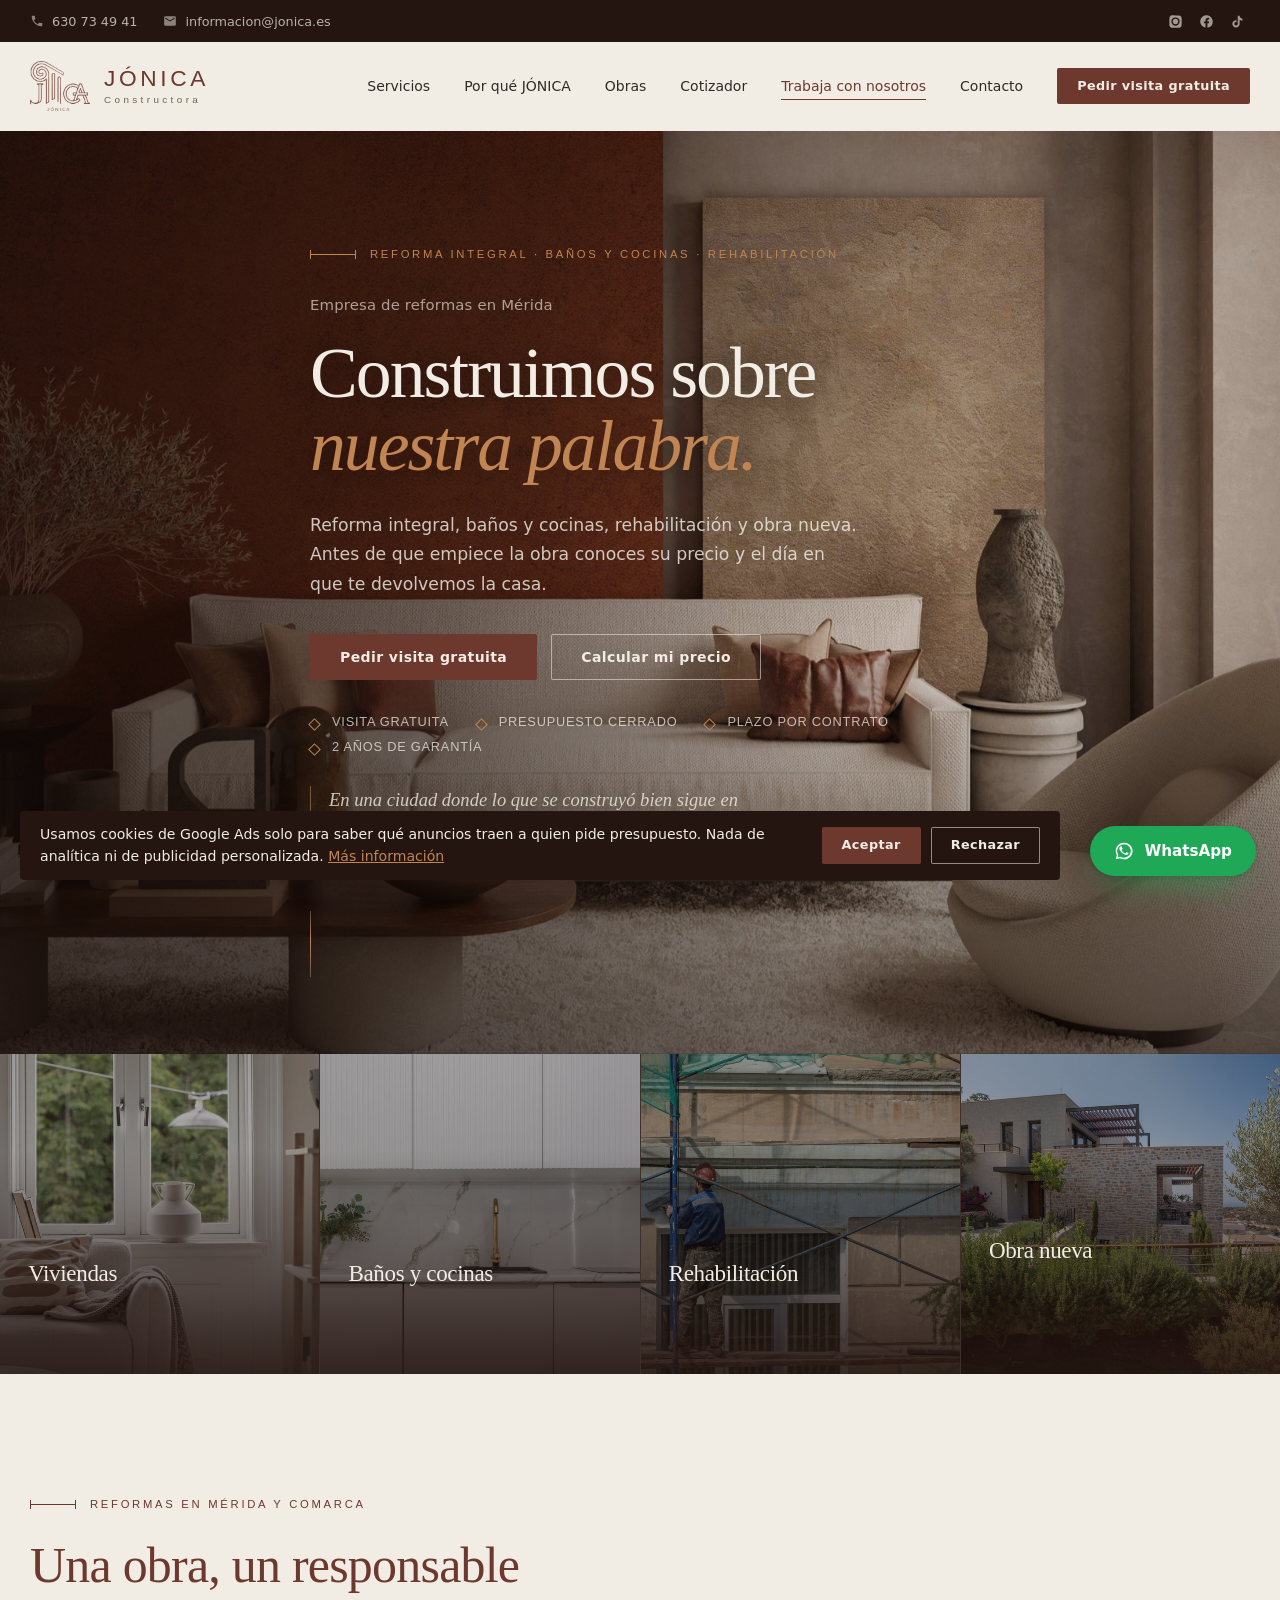
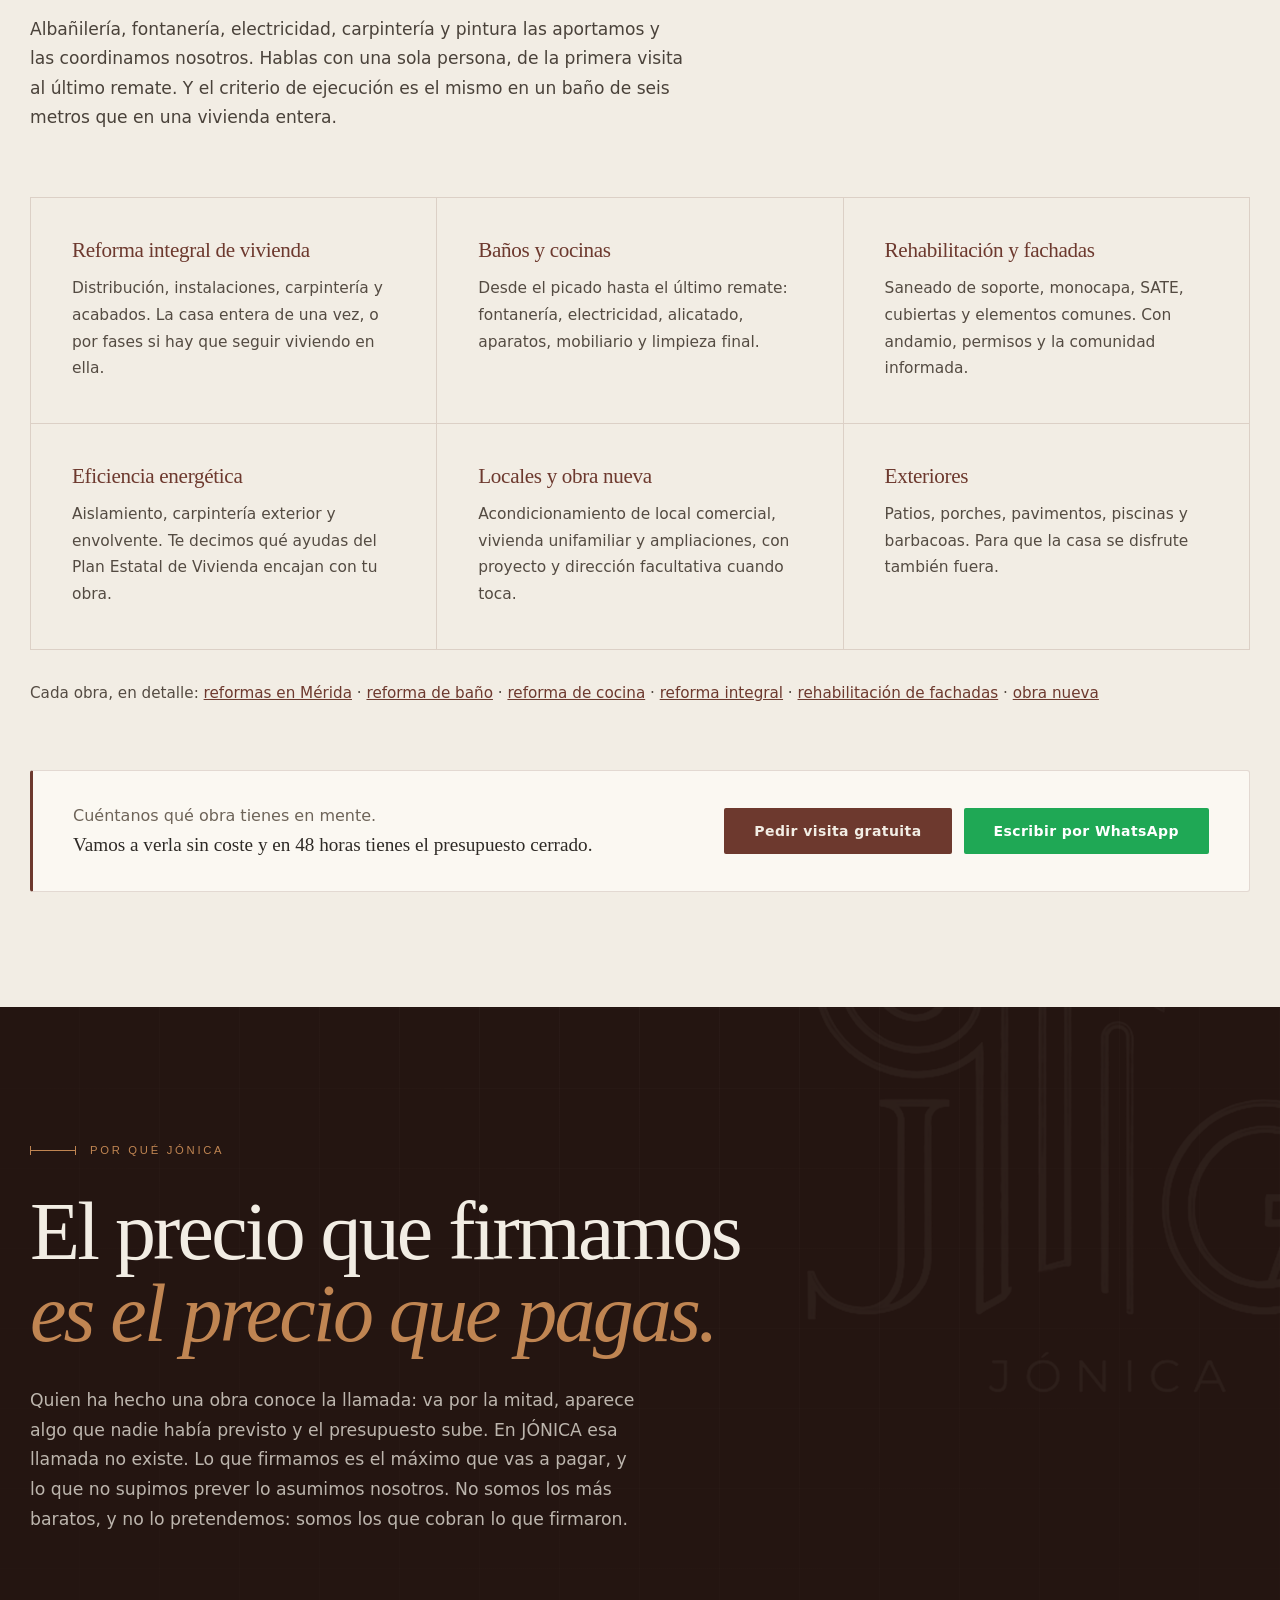
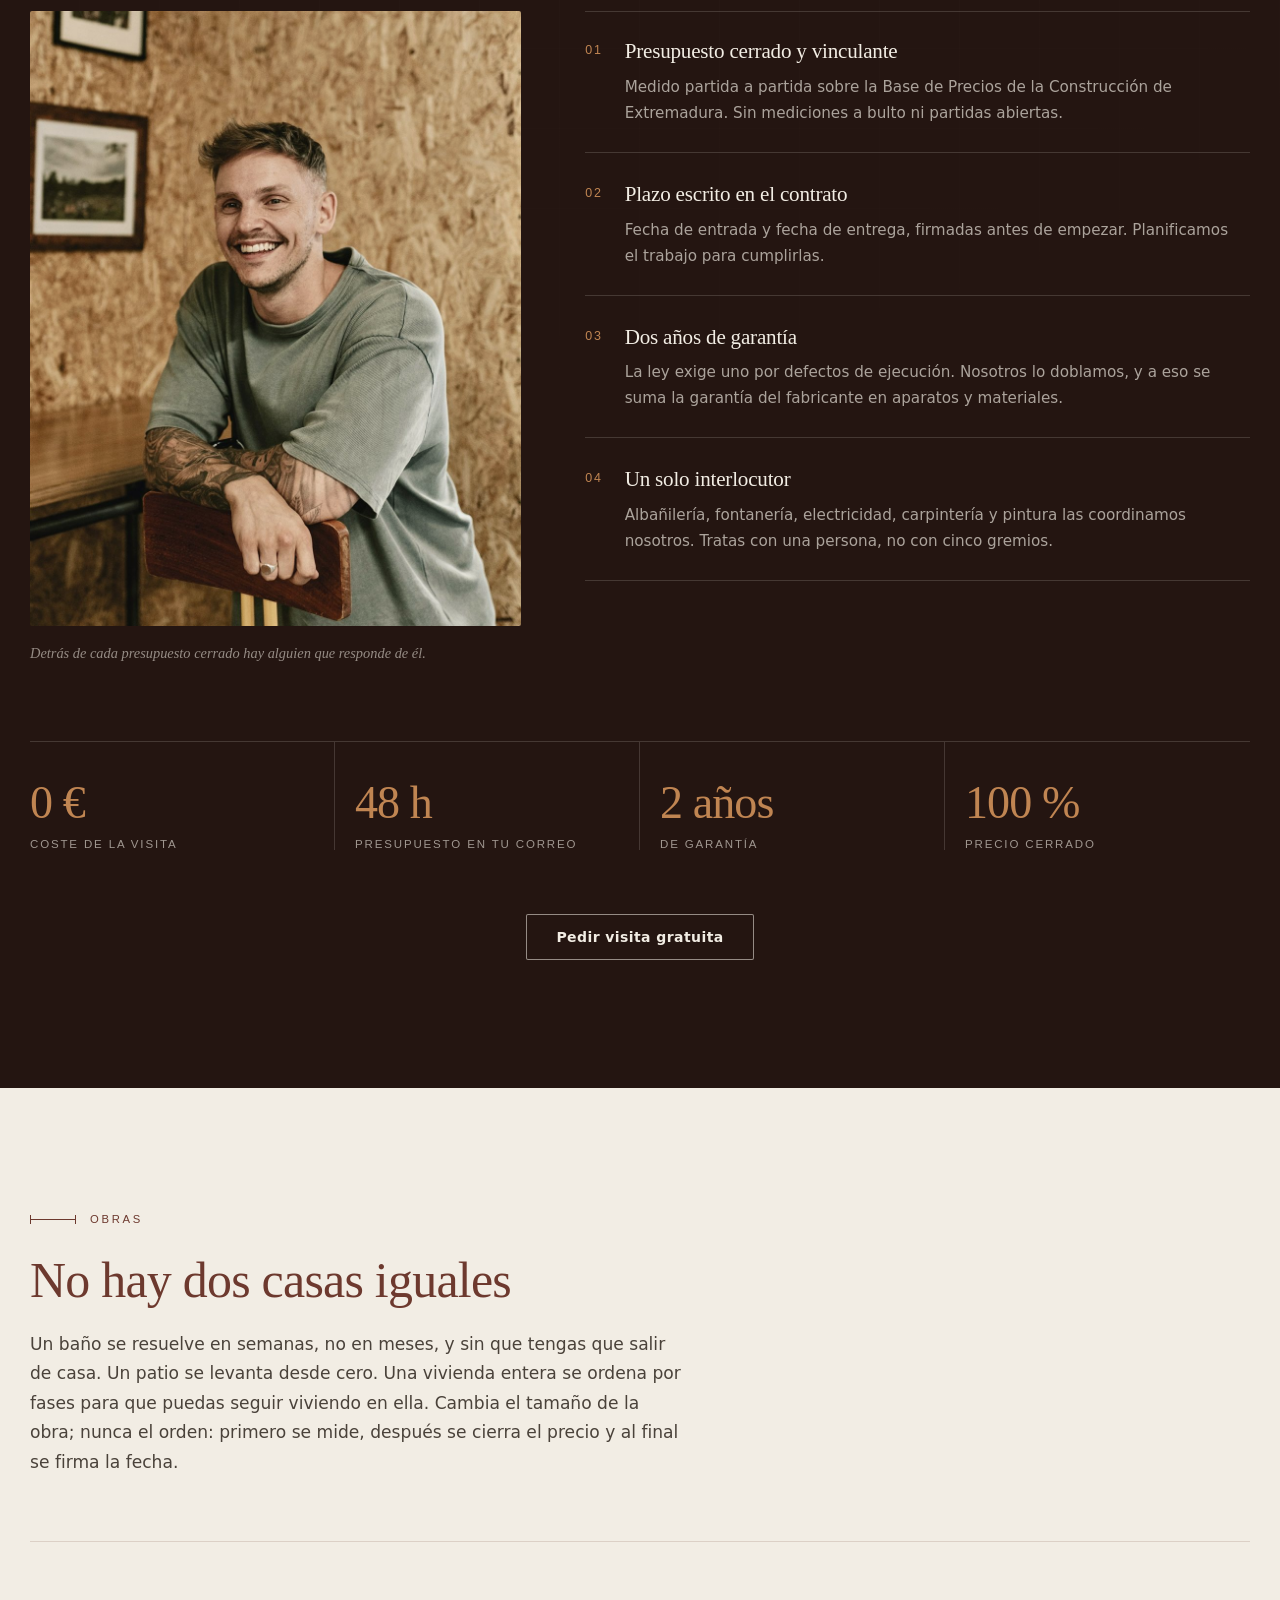
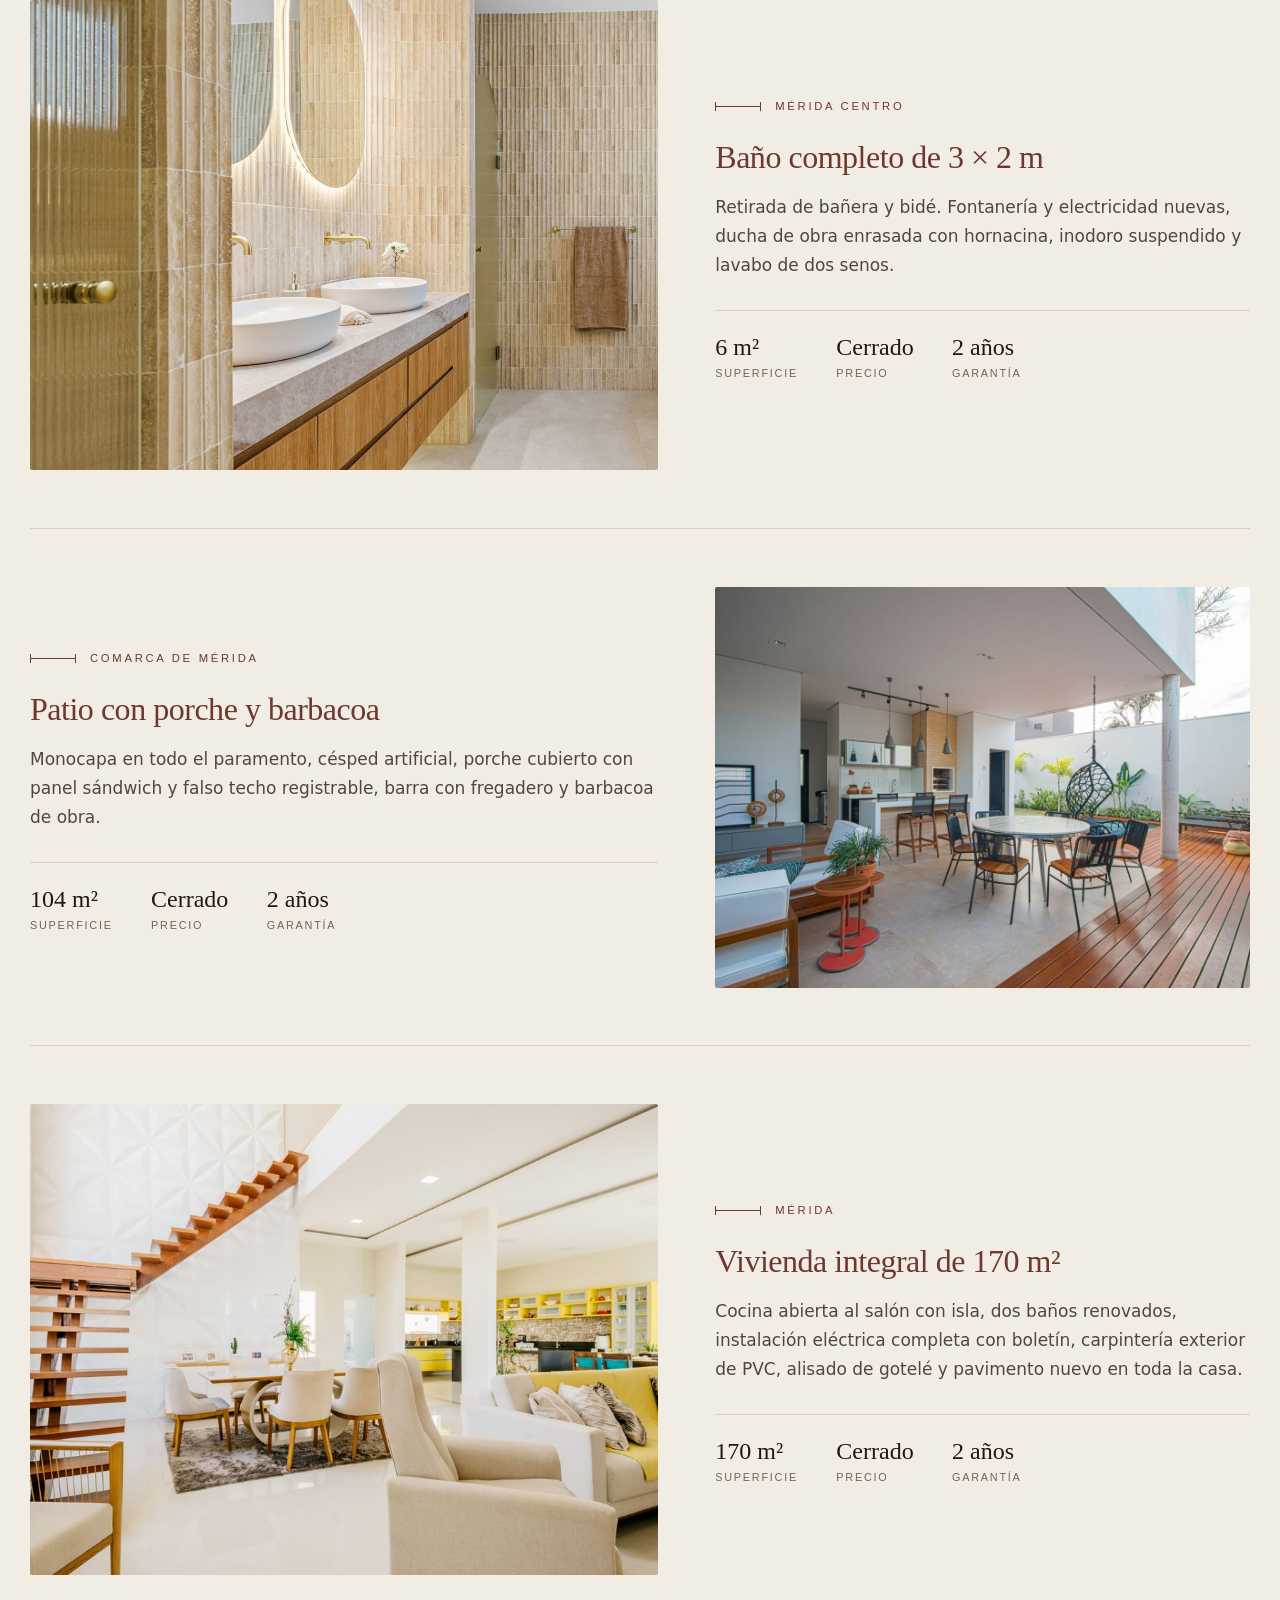
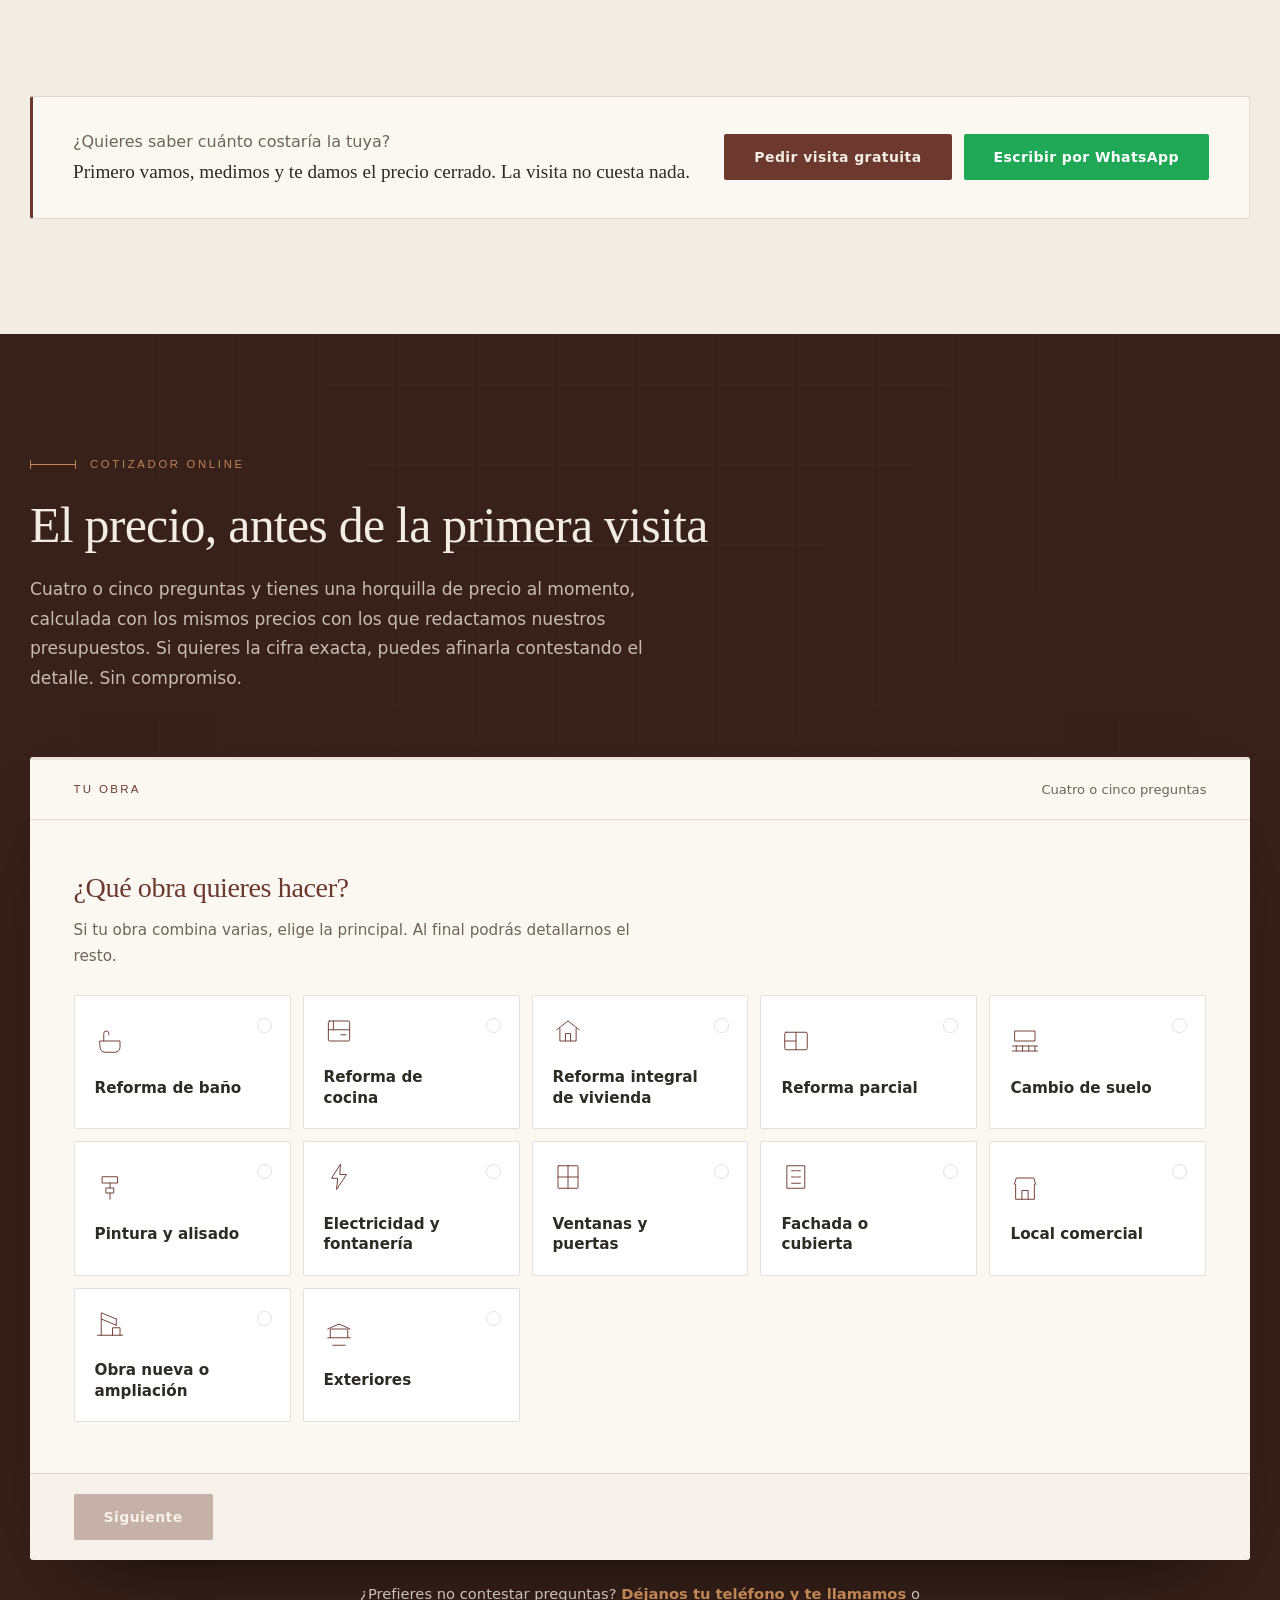
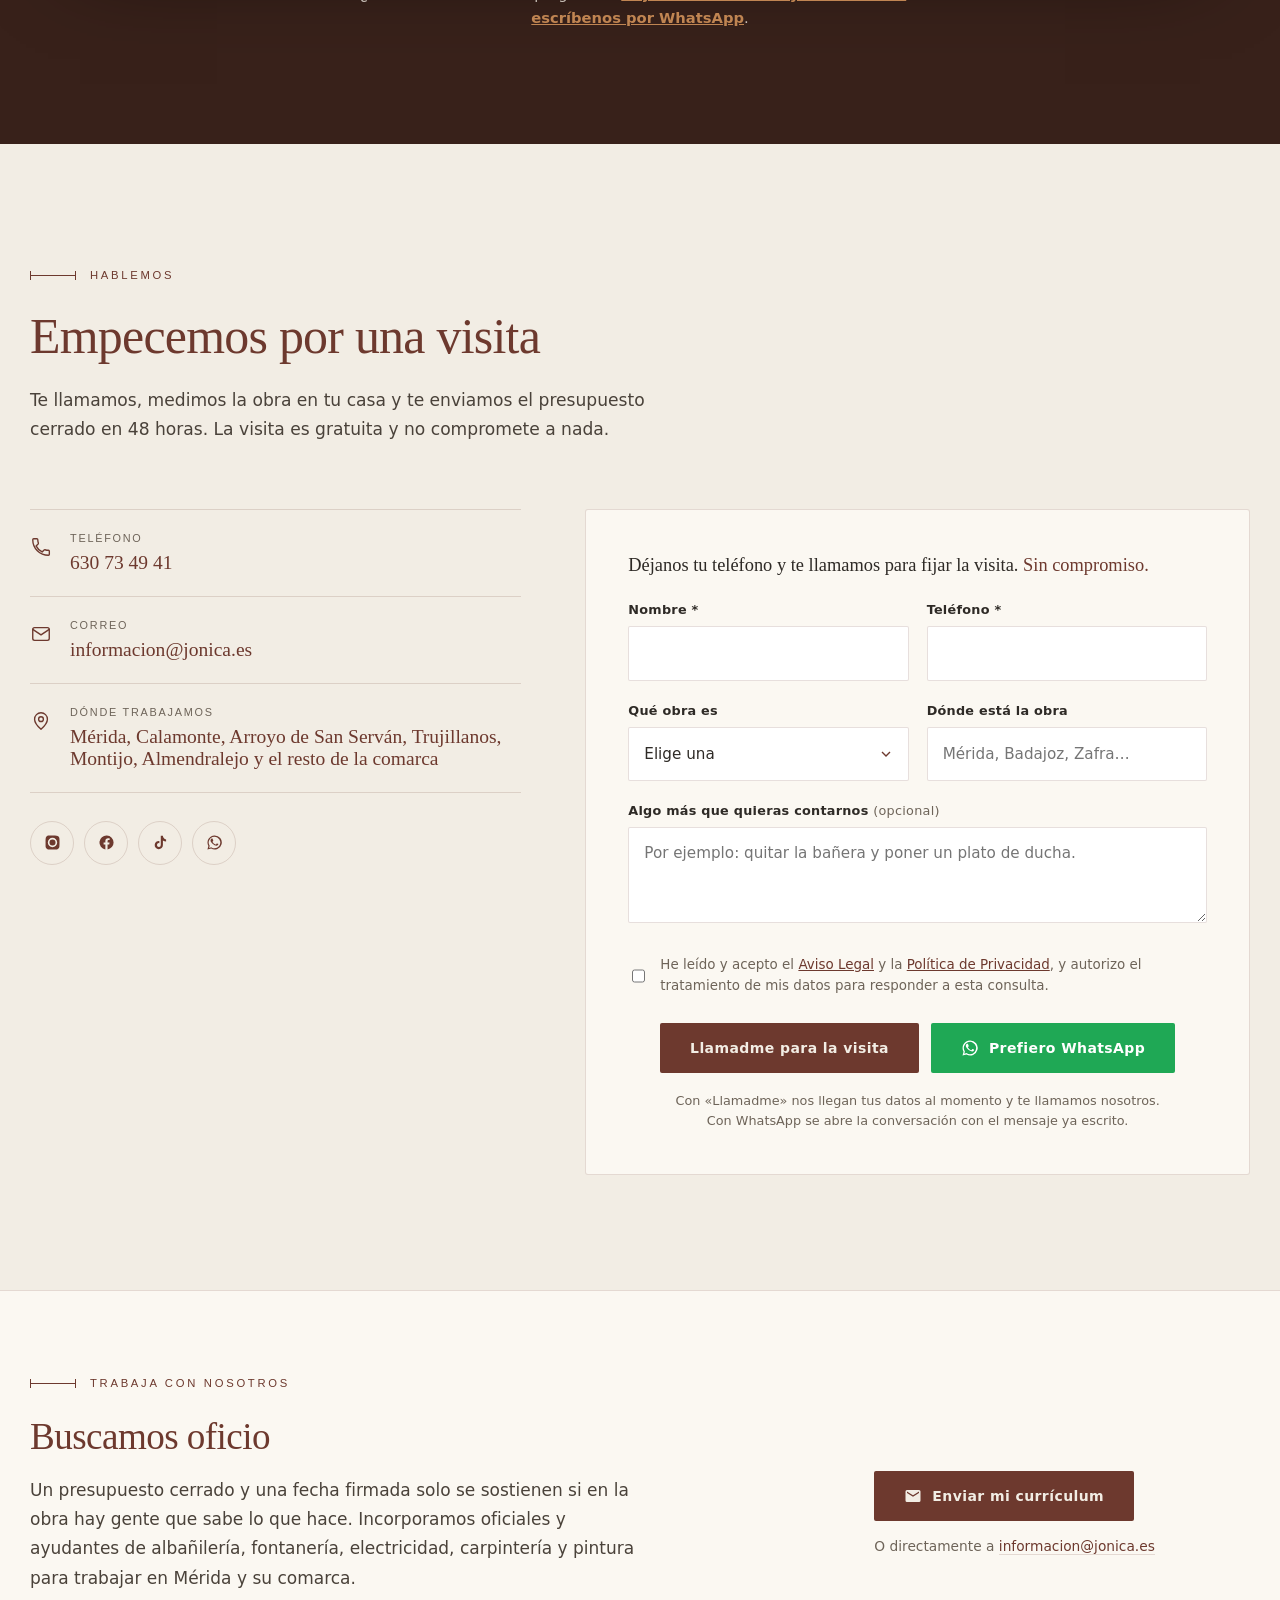
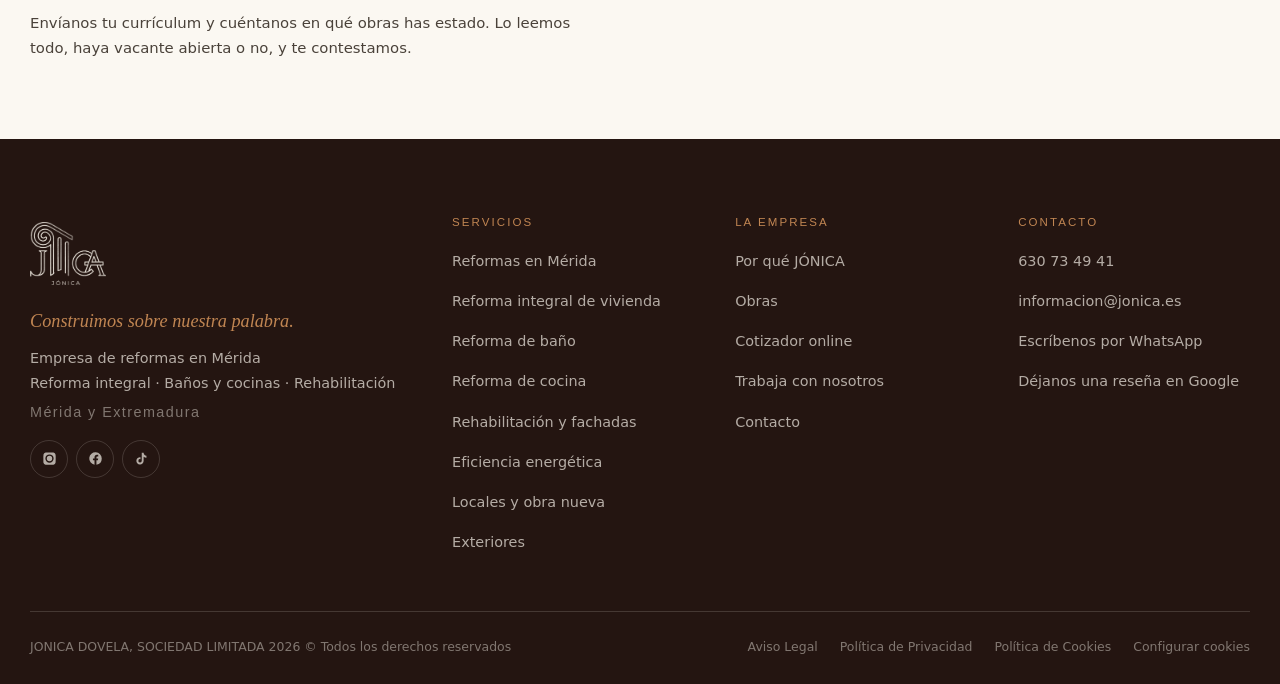
==== commit 99557386: "Publicacion 2026-11-25 09:41" ====
--- a/index.html
+++ b/index.html
@@ -254,7 +254,9 @@
       <a href="reformas-merida">reformas en Mérida</a> ·
       <a href="reforma-bano-merida">reforma de baño</a> ·
       <a href="reforma-cocina-merida">reforma de cocina</a> ·
-      <a href="reforma-integral-merida">reforma integral</a>
+      <a href="reforma-integral-merida">reforma integral</a> ·
+      <a href="rehabilitacion-fachadas-merida">rehabilitación de fachadas</a> ·
+      <a href="obra-nueva-merida">obra nueva</a>
     </p>
 
     <div class="llamada" data-revela>
@@ -687,9 +689,9 @@
           <li><a href="reforma-integral-merida">Reforma integral de vivienda</a></li>
           <li><a href="reforma-bano-merida">Reforma de baño</a></li>
           <li><a href="reforma-cocina-merida">Reforma de cocina</a></li>
-          <li><a href="#servicios">Rehabilitación y fachadas</a></li>
+          <li><a href="rehabilitacion-fachadas-merida">Rehabilitación y fachadas</a></li>
           <li><a href="#servicios">Eficiencia energética</a></li>
-          <li><a href="#servicios">Locales y obra nueva</a></li>
+          <li><a href="obra-nueva-merida">Locales y obra nueva</a></li>
           <li><a href="#servicios">Exteriores</a></li>
         </ul>
       </div>
